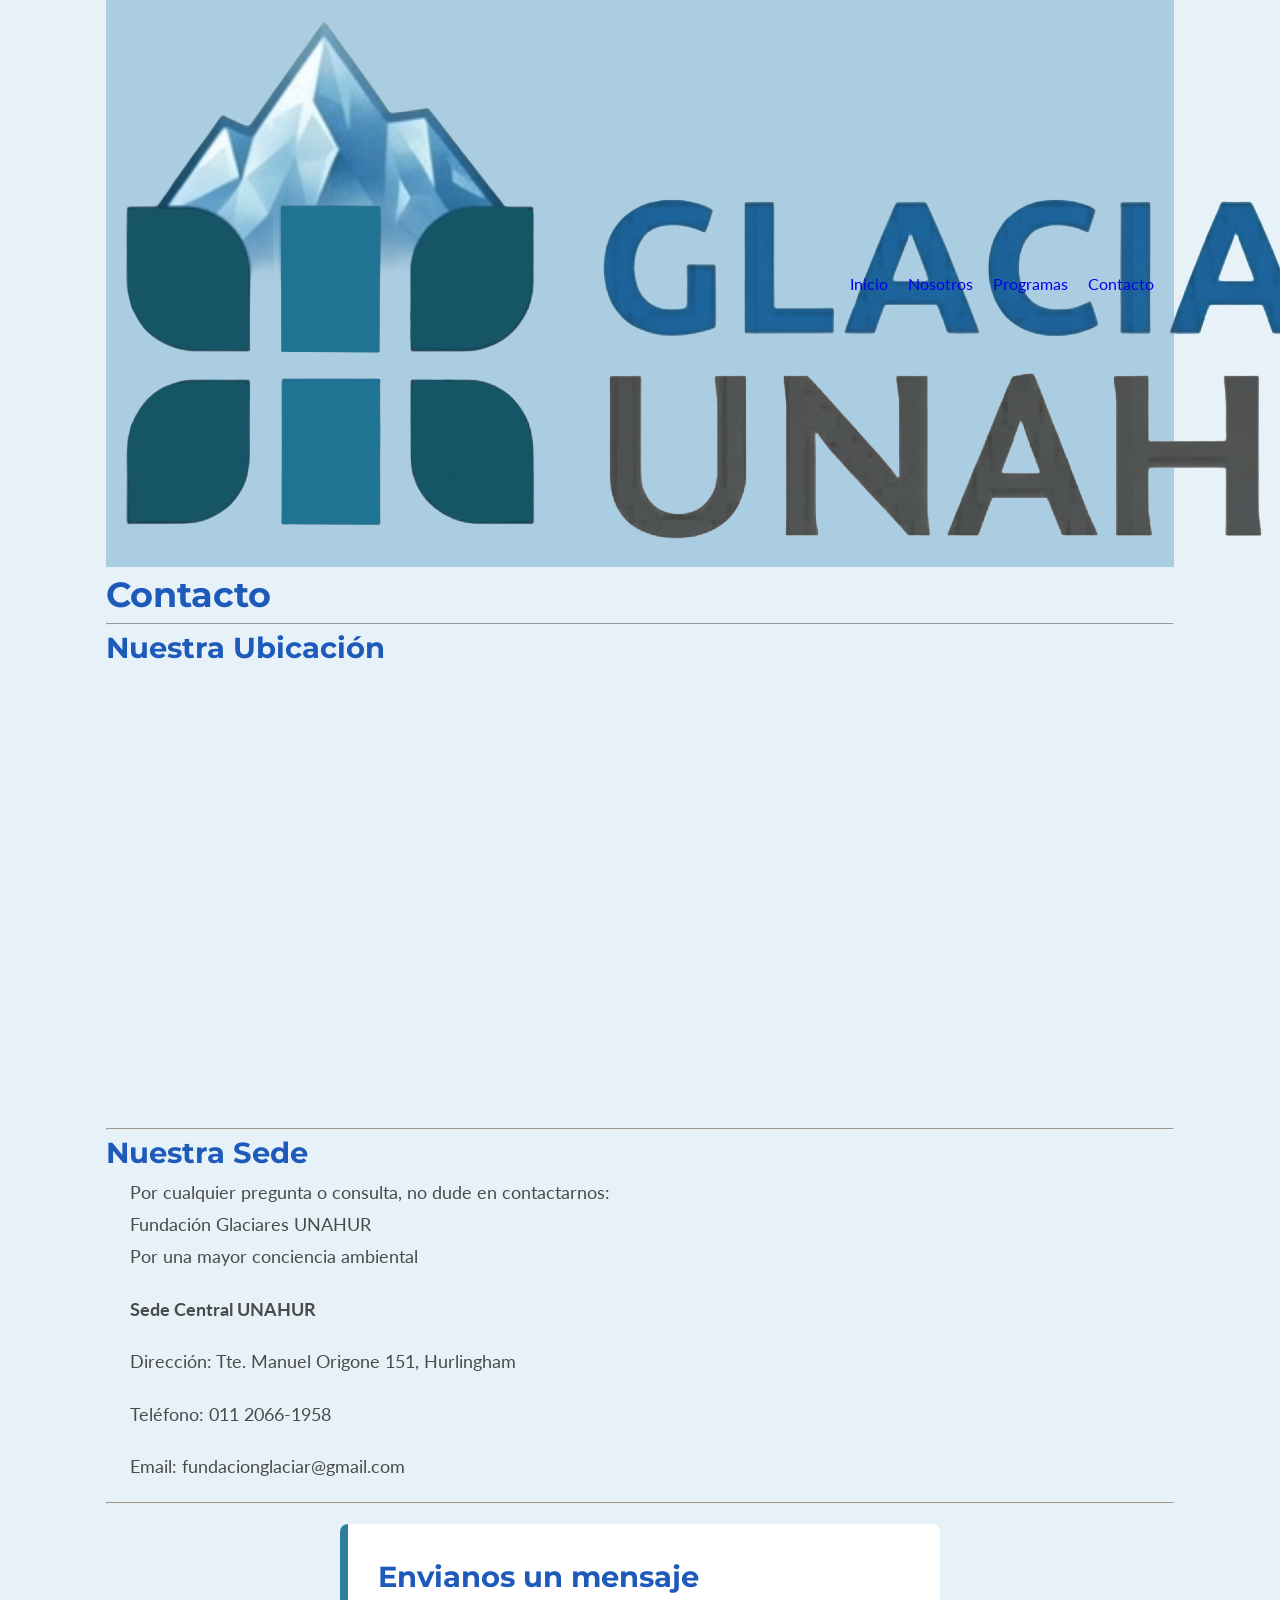
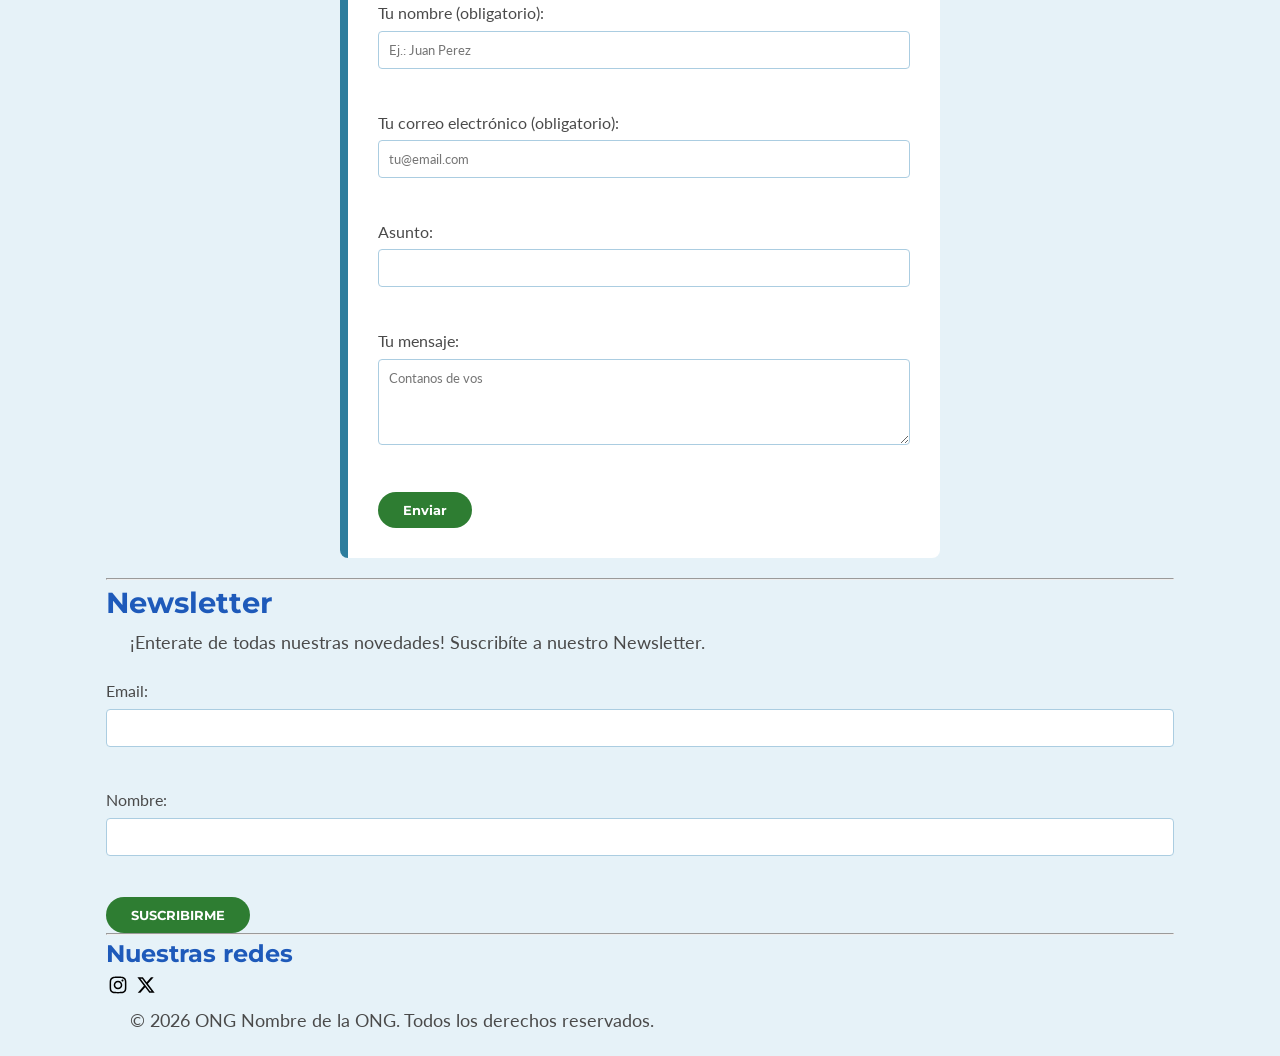
==== contacto.html @ 05901225 "feat: actualiza el header y nav en 'nosotros.html', 'programas.html' y 'contacto.html'" ====
<!DOCTYPE html>
<html lang="es">
<head>
    <meta charset="UTF-8">
    <meta name="viewport" content="width=device-width, initial-scale=1.0">
    <title>Contacto - Nombre de la ONG</title>
    <link href="https://fonts.googleapis.com/css2?family=Lato:wght@400;700&family=Montserrat:wght@700&display=swap" rel="stylesheet">
    <link rel="stylesheet" href="css/styles.css">
</head>
<body>

    <header>
        <div class="logo">
            <a href="index.html">
                <img src="assets/logo/logo-glaciares-unahur-v7.png" alt="logo_glaciares_unahur">
            </a>
        </div>

        <nav class="nav-links">
            <ul>
                <li><a href="index.html">Inicio</a></li>
                <li><a href="nosotros.html">Nosotros</a></li>
                <li><a href="programas.html">Programas</a></li>
                <li><a href="contacto.html">Contacto</a></li>
            </ul>
        </nav>
    </header>

    <main>
        <h1>Contacto</h1>

        <hr>

        <section id="mapa-ubicacion"> 
            <h2>Nuestra Ubicación</h2>
            <iframe src="https://www.google.com/maps/embed?pb=!1m18!1m12!1m3!1d3283.427414147726!2d-58.64022692494276!3d-34.61863775828511!2m3!1f0!2f0!3f0!3m2!1i1024!2i768!4f13.1!3m3!1m2!1s0x95bcb8d055e548bf%3A0x738f85ea67aeabe5!2sUniversidad%20Nacional%20de%20Hurlingham!5e0!3m2!1ses!2sar!4v1776775922089!5m2!1ses!2sar" width="600" height="450" style="border:0;" allowfullscreen="" loading="lazy" referrerpolicy="no-referrer-when-downgrade"></iframe>
        </section>
        
        <hr>

        <section id="datos-sede">
            <h2>Nuestra Sede</h2>
            <p>
                Por cualquier pregunta o consulta, no dude en contactarnos: <br> Fundación Glaciares UNAHUR <br> Por una mayor conciencia ambiental
            </p>
            <p><strong>Sede Central UNAHUR</strong></p>
            <p>Dirección: Tte. Manuel Origone 151, Hurlingham</p>
            <p>Teléfono: 011 2066-1958</p>
            <p>Email: fundacionglaciar@gmail.com</p>
        </section>

        <hr>

        <section id="form-contacto">
            <h2>Envianos un mensaje</h2>
            <form action="#" method="post">
                <label for="nombre">Tu nombre (obligatorio):</label><br>
                <input type="text" id="nombre" name="nombre" 
                    placeholder="Ej.: Juan Perez" required><br><br>

                <label for="email">Tu correo electrónico (obligatorio):</label><br>
                <input type="email" id="email" name="email" 
                    placeholder="tu@email.com" required><br><br>

                <label for="asunto">Asunto:</label><br>
                <input type="text" id="asunto" name="asunto"><br><br>

                <label for="mensaje">Tu mensaje:</label><br>
                <textarea id="mensaje" name="mensaje" rows="4" placeholder="Contanos de vos"></textarea> <br><br>
                
                <button type="submit">Enviar</button>
            </form>
        </section>

        <hr>

        <section id="form-newsletter">
            <h2>Newsletter</h2>
            <p>¡Enterate de todas nuestras novedades! Suscribíte a nuestro Newsletter.</p>
            <form action="#" method="post">
                <label for="news-email">Email:</label> <br>
                <input type="email" id="news-email" name="news-email" required> <br><br>
                
                <label for="news-nombre">Nombre:</label> <br>
                <input type="text" id="news-nombre" name="news-nombre"> <br><br>
                
                <button type="submit">SUSCRIBIRME</button>
            </form>
        </section>

        <hr>
    </main>

    <footer>
        <h3>Nuestras redes</h3>
        <a href="#"><img src="assets/icons/instagram-brands-solid-full.svg" alt="instagram" width="24" height="24"></a>
        <a href="#"><img src="assets/icons/x-twitter-brands-solid-full.svg" alt="twitter" width="24" height="24"></a>
        <p>&copy; 2026 ONG Nombre de la ONG. Todos los derechos reservados.</p>
    </footer>
</body>
</html>
---- css/styles.css ----
/*Estilos generales para Glaciares UNAHUR*/
:root {
    --verde-call-to-action: #2E7D32;
    --gris-texto: #4A4A4A;
    --fondo-general: #E6F2F8;
    --fondo-secundario: #ABCDE1;
    --seccion-clave: #2D7D9D;
    --encabezado-destacado: #1E5ABA; 
}

/* Reset para eliminar todos los márgenes y rellenos predeterminados*/
* {
  margin: 0;
  padding: 0;
  box-sizing: border-box;
}

/*
Pegar en el head antes de linkear al archivo styles.css para importar los tipos de letras:
Para vincular pegar abajo del anterior:
<link href="https://fonts.googleapis.com/css2?family=Lato:wght@400;700&family=Montserrat:wght@700&display=swap" rel="stylesheet">
<link rel="stylesheet" href="css/styles.css">
*/

/* ESTILOS GLOBALES Y BODY (Tipografía y Estructura Global) */

body{
    font-family: 'Lato', sans-serif;
    font-size: 16px;
    line-height: 1.6;
    background-color: var(--fondo-general);
    color: var(--gris-texto);
    margin: 0 auto;
    max-width: 1100px;    
    padding: 0 1rem; 
}

/*Estilos para la barra de navegación*/

header {
    background-color: var(--fondo-secundario);
    display: flex;
    justify-content: space-between;
    align-items: center;
    padding: 20px;
}

.logo {
    width: 50%;
}

.nav-links ul {
    display: flex;
    gap: 20px;
    list-style: none;
}

.nav-links ul li a {
    text-decoration: none;
}

/*ESTILOS GLOBALES SECCIONES DE CONTENIDO (section, article, párrafos)*/

p {
    font-family: 'Lato', sans-serif;
    text-align: start;
    font-size: 18px;
    line-height: 1.8;
    color: var(--gris-texto);
    padding-left: 1.5rem;
    margin-bottom: 20px; 
}

article {
    background-color: white;
    padding: 40px;
    margin-bottom: 20px;
    border-radius: 20px;
}

/* Estilos diferenciados para headings */

h1, h2, h3{
    font-family: 'Montserrat', sans-serif;
    color: var(--encabezado-destacado);
}

h1{font-size: 2.2rem;}
h2{font-size: 1.8rem;}
h3{font-size: 1.5rem;}

/* FORMULARIOS (Contacto)  */

#form-contacto{
    background-color: #FFFFFF;  /* BLACO PARA QUE RESALTE*/
    padding: 30px;
    border-radius: 8px;
    border-left: 8px solid var(--seccion-clave);  /*HACE UN DETALLE DE COLOR A LA IZQUIERDA*/
    max-width: 600px;
    margin: 20px auto;
}

input[type="text"],
input[type="email"],
textarea{
    width: 100%;
    padding: 10px;
    margin-top: 5px;
    margin-bottom: 15px;
    border: 1px solid var(--fondo-secundario);
    border-radius: 4px;
    font-family: 'Lato', sans-serif;
}

/* Botón de acción con el verde de la paleta */

button{
    background-color: var(--verde-call-to-action); 
    color: #FFFFFF;
    font-family: 'Montserrat', sans-serif;
    font-weight: bold;    
    padding: 10px 25px;
    border: #FFFFFF;
    border-radius: 25px;
}

button:hover {
    background-color: #1b5e20;       /* Efecto hover interactivo */
}

.img-tarjeta {
    max-width: 100%;
    height: auto;
    border-radius: 8px;
    box-shadow: 0 4px 8px rgba(11, 84, 168, 0.596); /* Hace sombra a las imágenes */
    display: block;
    margin: 15px 0;
}
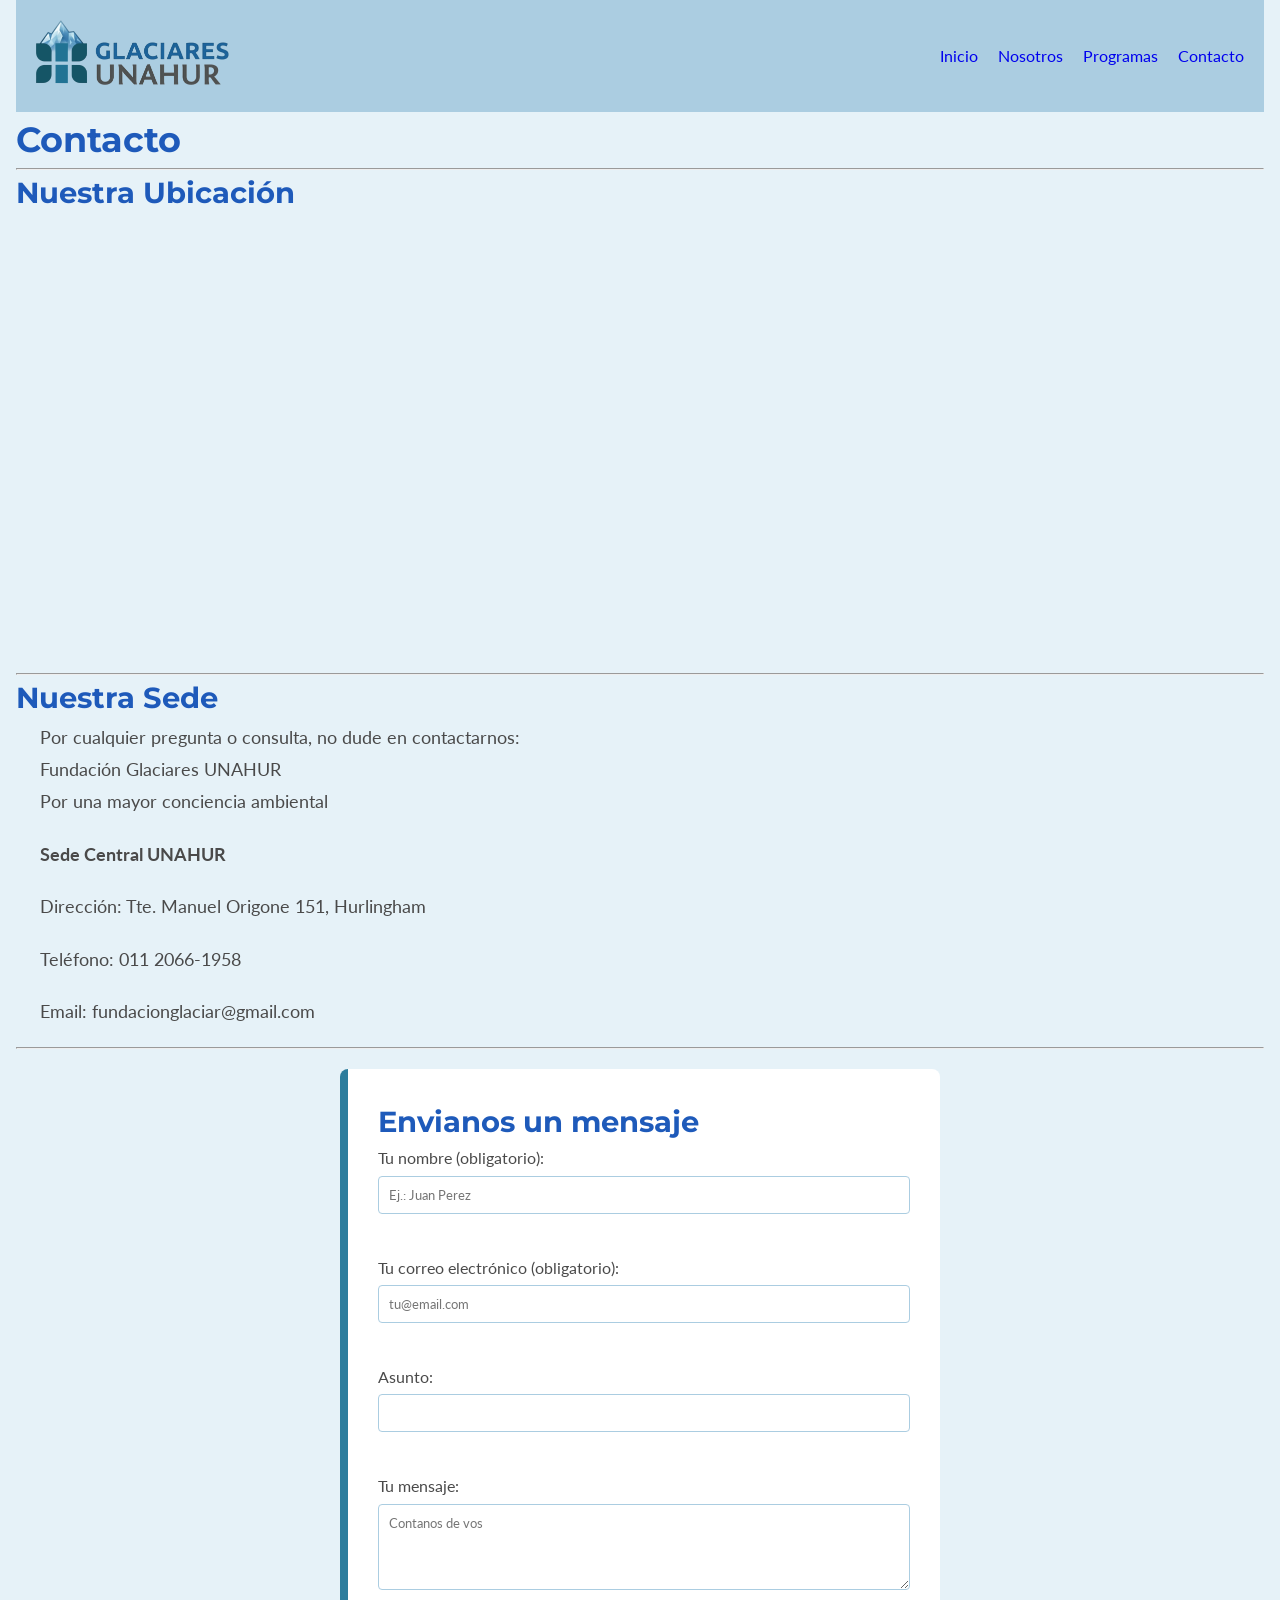
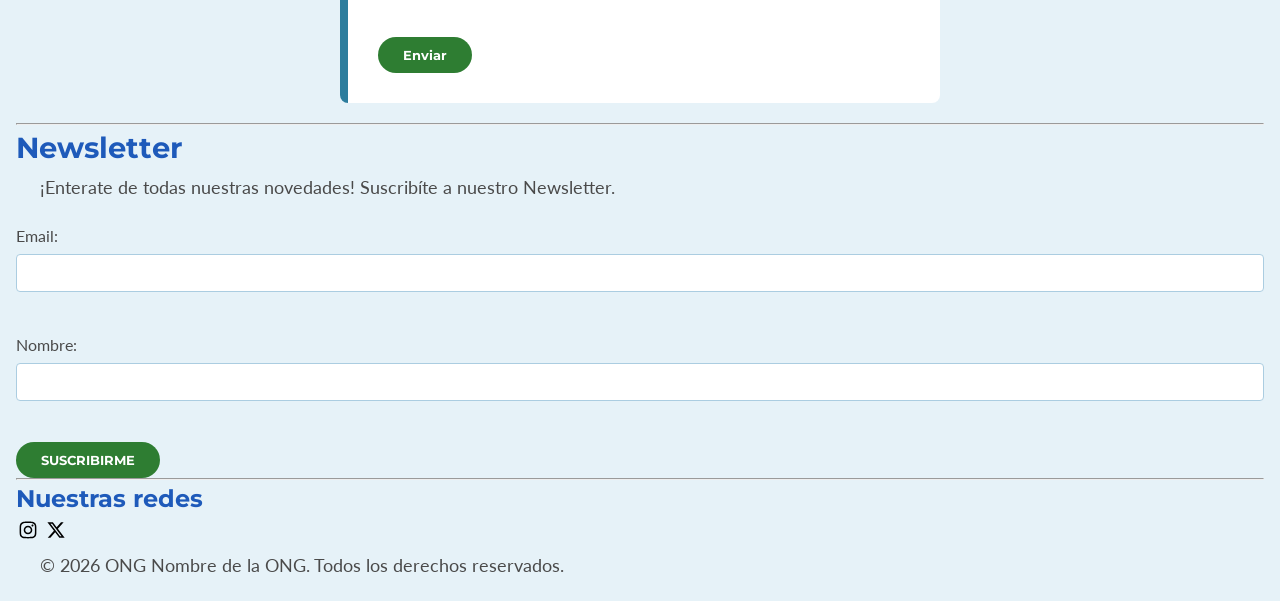
==== commit e3aeb2f8: "feat: asigna la clase 'active' a todos los enlaces de la barra de navegación de cada página" ====
--- a/contacto.html
+++ b/contacto.html
@@ -18,10 +18,10 @@
 
         <nav class="nav-links">
             <ul>
-                <li><a href="index.html">Inicio</a></li>
-                <li><a href="nosotros.html">Nosotros</a></li>
-                <li><a href="programas.html">Programas</a></li>
-                <li><a href="contacto.html">Contacto</a></li>
+                <li><a href="index.html" class="active">Inicio</a></li>
+                <li><a href="nosotros.html" class="active">Nosotros</a></li>
+                <li><a href="programas.html" class="active">Programas</a></li>
+                <li><a href="contacto.html" class="active">Contacto</a></li>
             </ul>
         </nav>
     </header>
--- a/css/styles.css
+++ b/css/styles.css
@@ -31,7 +31,7 @@
     background-color: var(--fondo-general);
     color: var(--gris-texto);
     margin: 0 auto;
-    max-width: 1100px;    
+    max-width: 100%;    
     padding: 0 1rem; 
 }
 
@@ -39,14 +39,17 @@
 
 header {
     background-color: var(--fondo-secundario);
+    width: 100%;
+    height: auto;
     display: flex;
     justify-content: space-between;
     align-items: center;
     padding: 20px;
 }
 
-.logo {
-    width: 50%;
+.logo a img {
+    width: 192.5px;
+    height: 65px;
 }
 
 .nav-links ul {
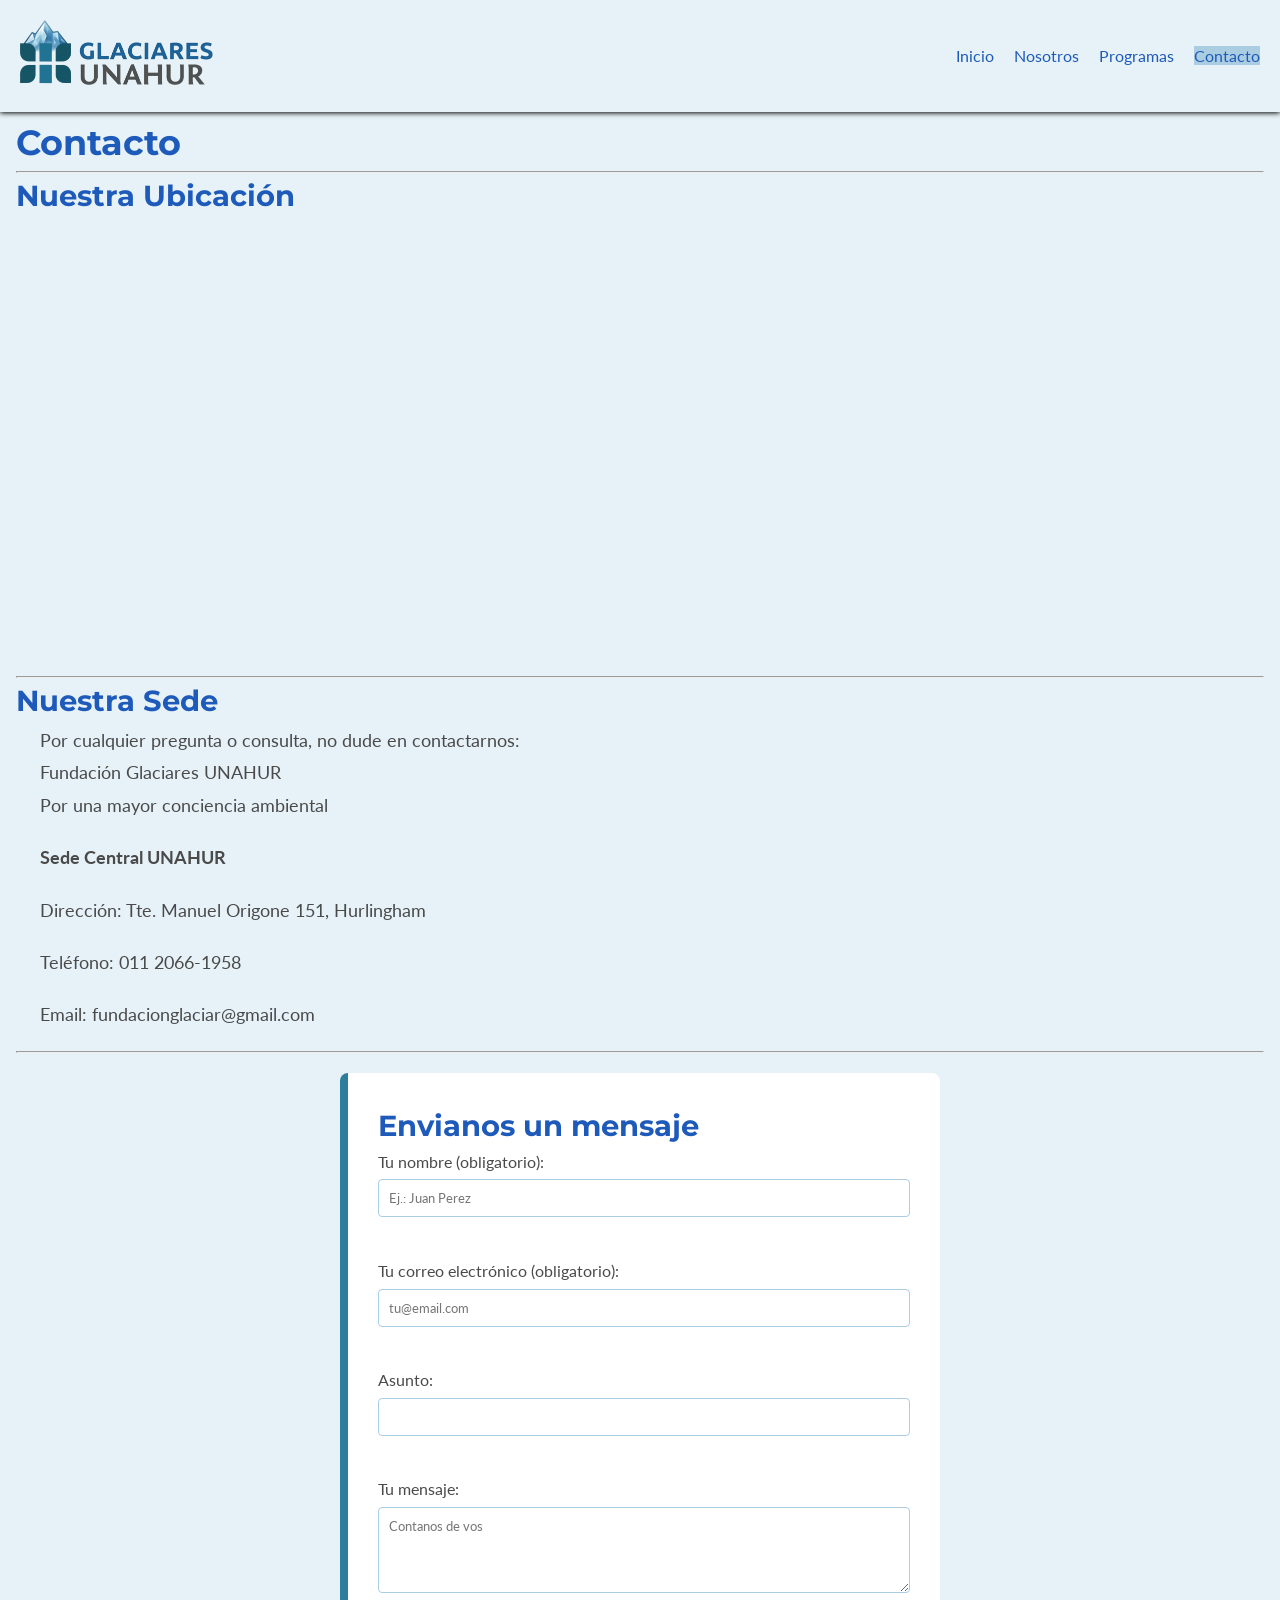
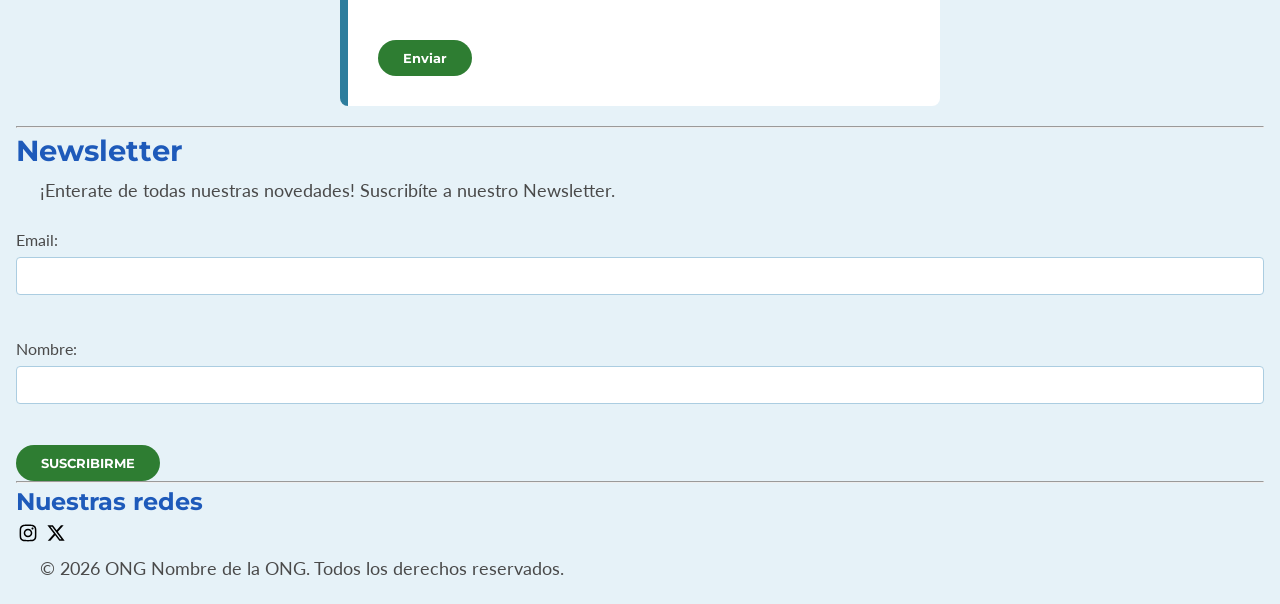
==== commit 88b83ec3: "fix: elimina la clase 'active' de la mayoría de enlaces, deja solamente los que indican la página ac" ====
--- a/contacto.html
+++ b/contacto.html
@@ -18,9 +18,9 @@
 
         <nav class="nav-links">
             <ul>
-                <li><a href="index.html" class="active">Inicio</a></li>
-                <li><a href="nosotros.html" class="active">Nosotros</a></li>
-                <li><a href="programas.html" class="active">Programas</a></li>
+                <li><a href="index.html">Inicio</a></li>
+                <li><a href="nosotros.html">Nosotros</a></li>
+                <li><a href="programas.html">Programas</a></li>
                 <li><a href="contacto.html" class="active">Contacto</a></li>
             </ul>
         </nav>
--- a/css/styles.css
+++ b/css/styles.css
@@ -38,13 +38,21 @@
 /*Estilos para la barra de navegación*/
 
 header {
-    background-color: var(--fondo-secundario);
+    background-color: var(--fondo-general);
     width: 100%;
     height: auto;
     display: flex;
     justify-content: space-between;
     align-items: center;
     padding: 20px;
+    position: fixed;
+    top: 0;
+    left: 0;
+    box-shadow: 0 1px 5px black;
+}
+
+main {
+    padding-top: 115px;
 }
 
 .logo a img {
@@ -59,7 +67,17 @@
 }
 
 .nav-links ul li a {
+    color: var(--encabezado-destacado);
     text-decoration: none;
+}
+
+.nav-links ul li a:hover {
+    background-color: var(--fondo-secundario);
+    color: var(--seccion-clave);
+}
+
+.active {
+    background-color: var(--fondo-secundario);
 }
 
 /*ESTILOS GLOBALES SECCIONES DE CONTENIDO (section, article, párrafos)*/
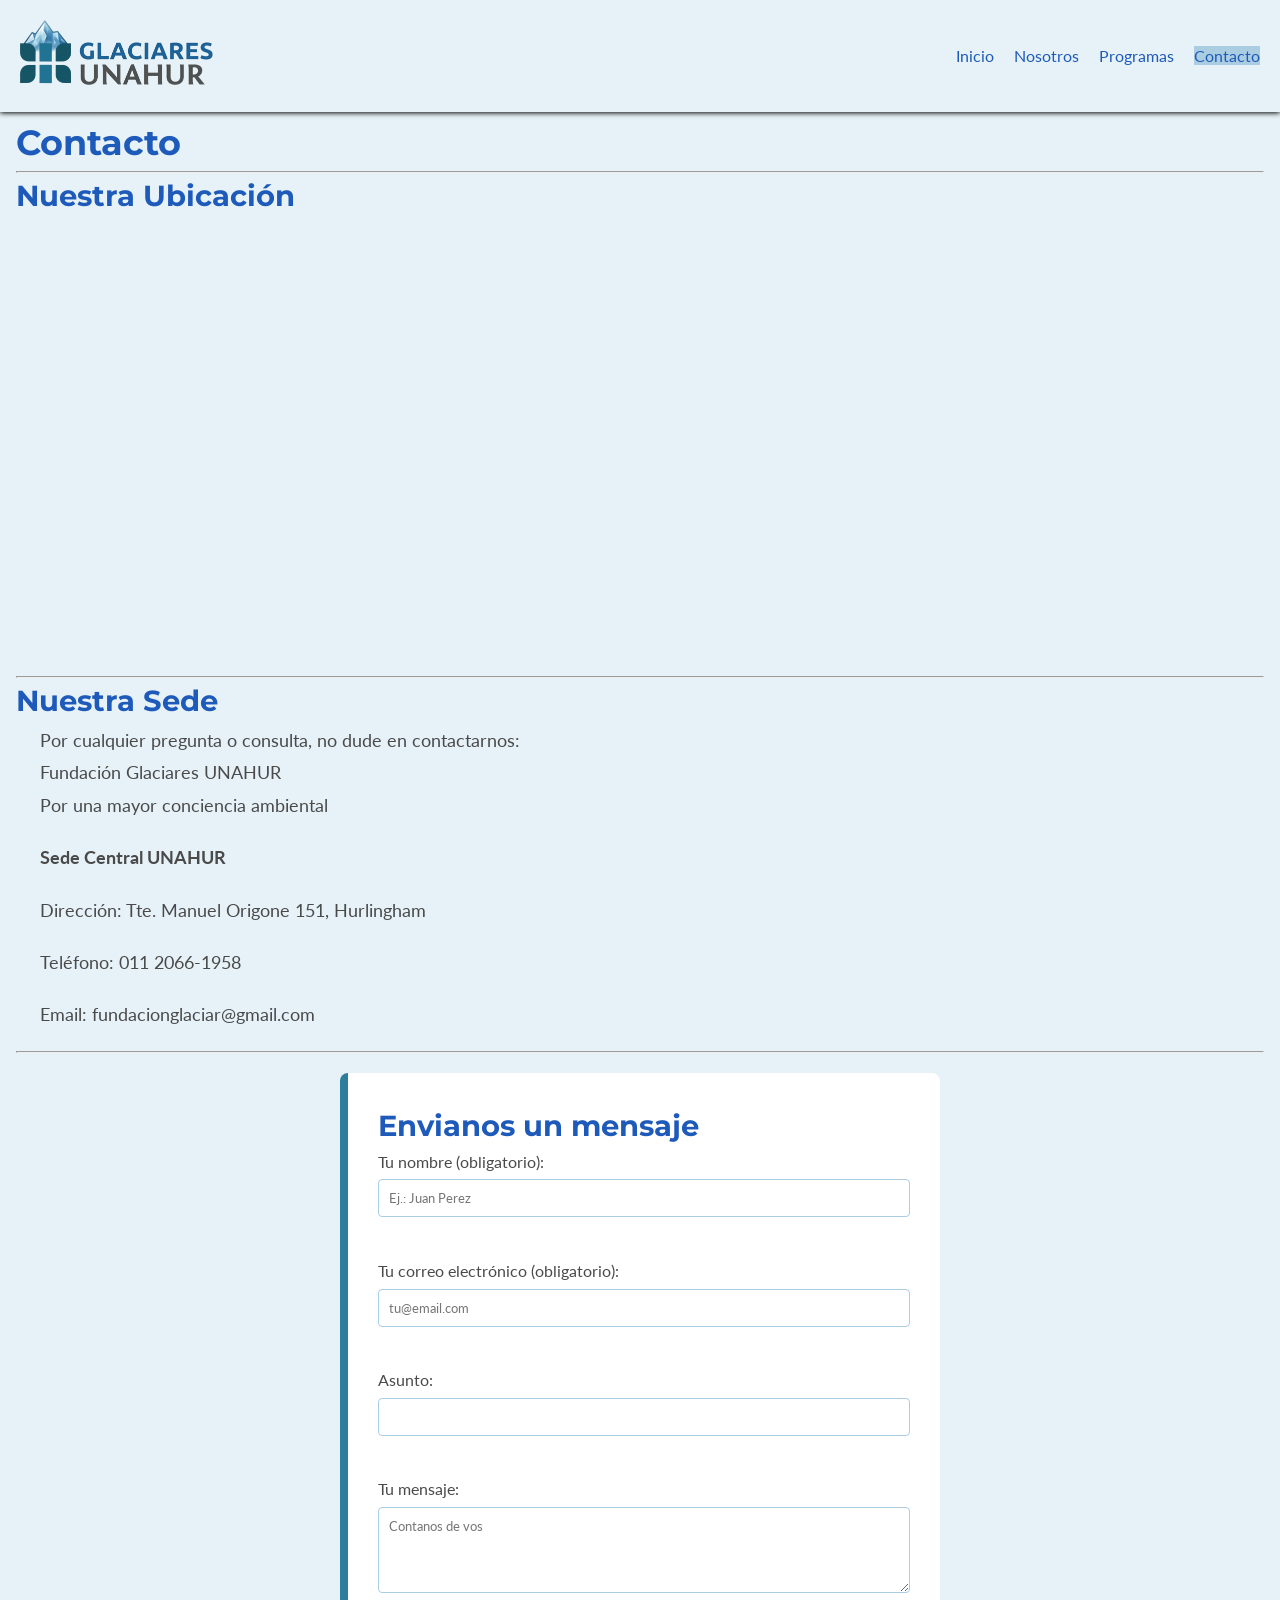
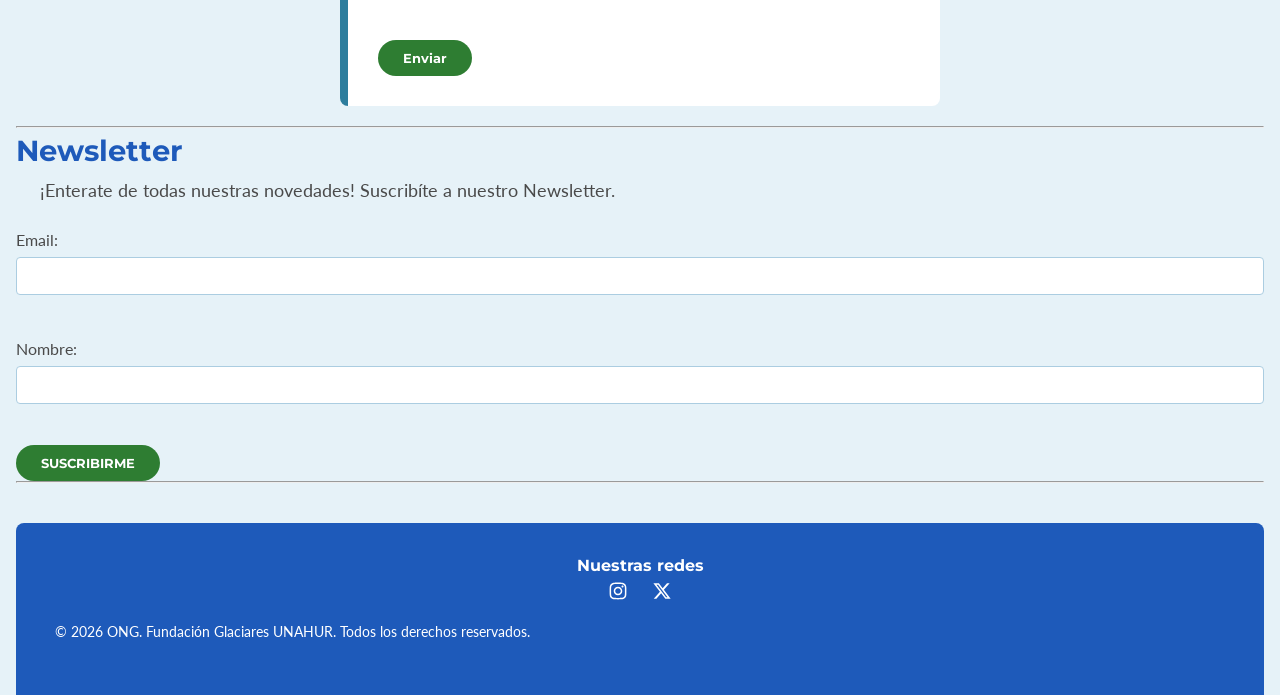
==== commit eb92614b: "feat: implementa estructura y estilos del footer en todas las páginas del sitio" ====
--- a/contacto.html
+++ b/contacto.html
@@ -93,9 +93,11 @@
 
     <footer>
         <h3>Nuestras redes</h3>
+        <div class="redes-sociales">
         <a href="#"><img src="assets/icons/instagram-brands-solid-full.svg" alt="instagram" width="24" height="24"></a>
         <a href="#"><img src="assets/icons/x-twitter-brands-solid-full.svg" alt="twitter" width="24" height="24"></a>
-        <p>&copy; 2026 ONG Nombre de la ONG. Todos los derechos reservados.</p>
+        </div>
+        <p>&copy; 2026 ONG. Fundación Glaciares UNAHUR. Todos los derechos reservados.</p>
     </footer>
 </body>
 </html>
--- a/css/styles.css
+++ b/css/styles.css
@@ -158,4 +158,69 @@
     margin: 15px 0;
 }
 
-
+/* TABLA DE PROYECTOS (en programas.html)*/
+
+.tabla-proyectos{
+    width: 100%;
+    border-collapse: collapse;
+    margin: 25px 0;
+    background-color: #FFFFFF;
+}
+
+.tabla-proyectos th{
+    background-color: var(--encabezado-destacado);
+    color: #FFFFFF;
+    font-family: 'Montserrat', sans-serif;
+    padding: 10px;
+    text-align: center;
+
+}
+
+.tabla-proyectos td{
+    padding: 10px;
+    border-bottom: 1px solid var(--fondo-secundario);
+}
+
+/* Alternancia de color en las filas */
+.tabla-proyectos tbody tr:nth-child(even){
+    background-color: var(--fondo-general);
+}
+
+/* FOOTER */
+footer{
+    background-color: var(--encabezado-destacado);
+    color: var(--fondo-general);
+    text-align: center;
+    padding: 30px 15px;
+    margin-top: 40px;
+    border-radius: 8px 8px 0 0;
+
+}
+
+footer p{
+    font-size: 0.9rem;
+    margin-top: 10px;
+    color: #FFFFFF;
+}
+
+footer h3{
+    font-size: 1rem;
+    color: #FFFFFF;
+}
+
+.redes-sociales{
+    display: flex;
+    justify-content:center;
+    gap: 20px;
+    margin-bottom: 10px;
+}
+
+.redes-sociales img{
+    /*este filtro cambia los íconos de negro a blanco para que resalten con el color azul del fondo*/
+    filter: brightness(0) invert(1);
+    transition: transform 0.2s;
+}
+
+.redes-sociales img :hover{
+    transform: scale(1.1);
+}
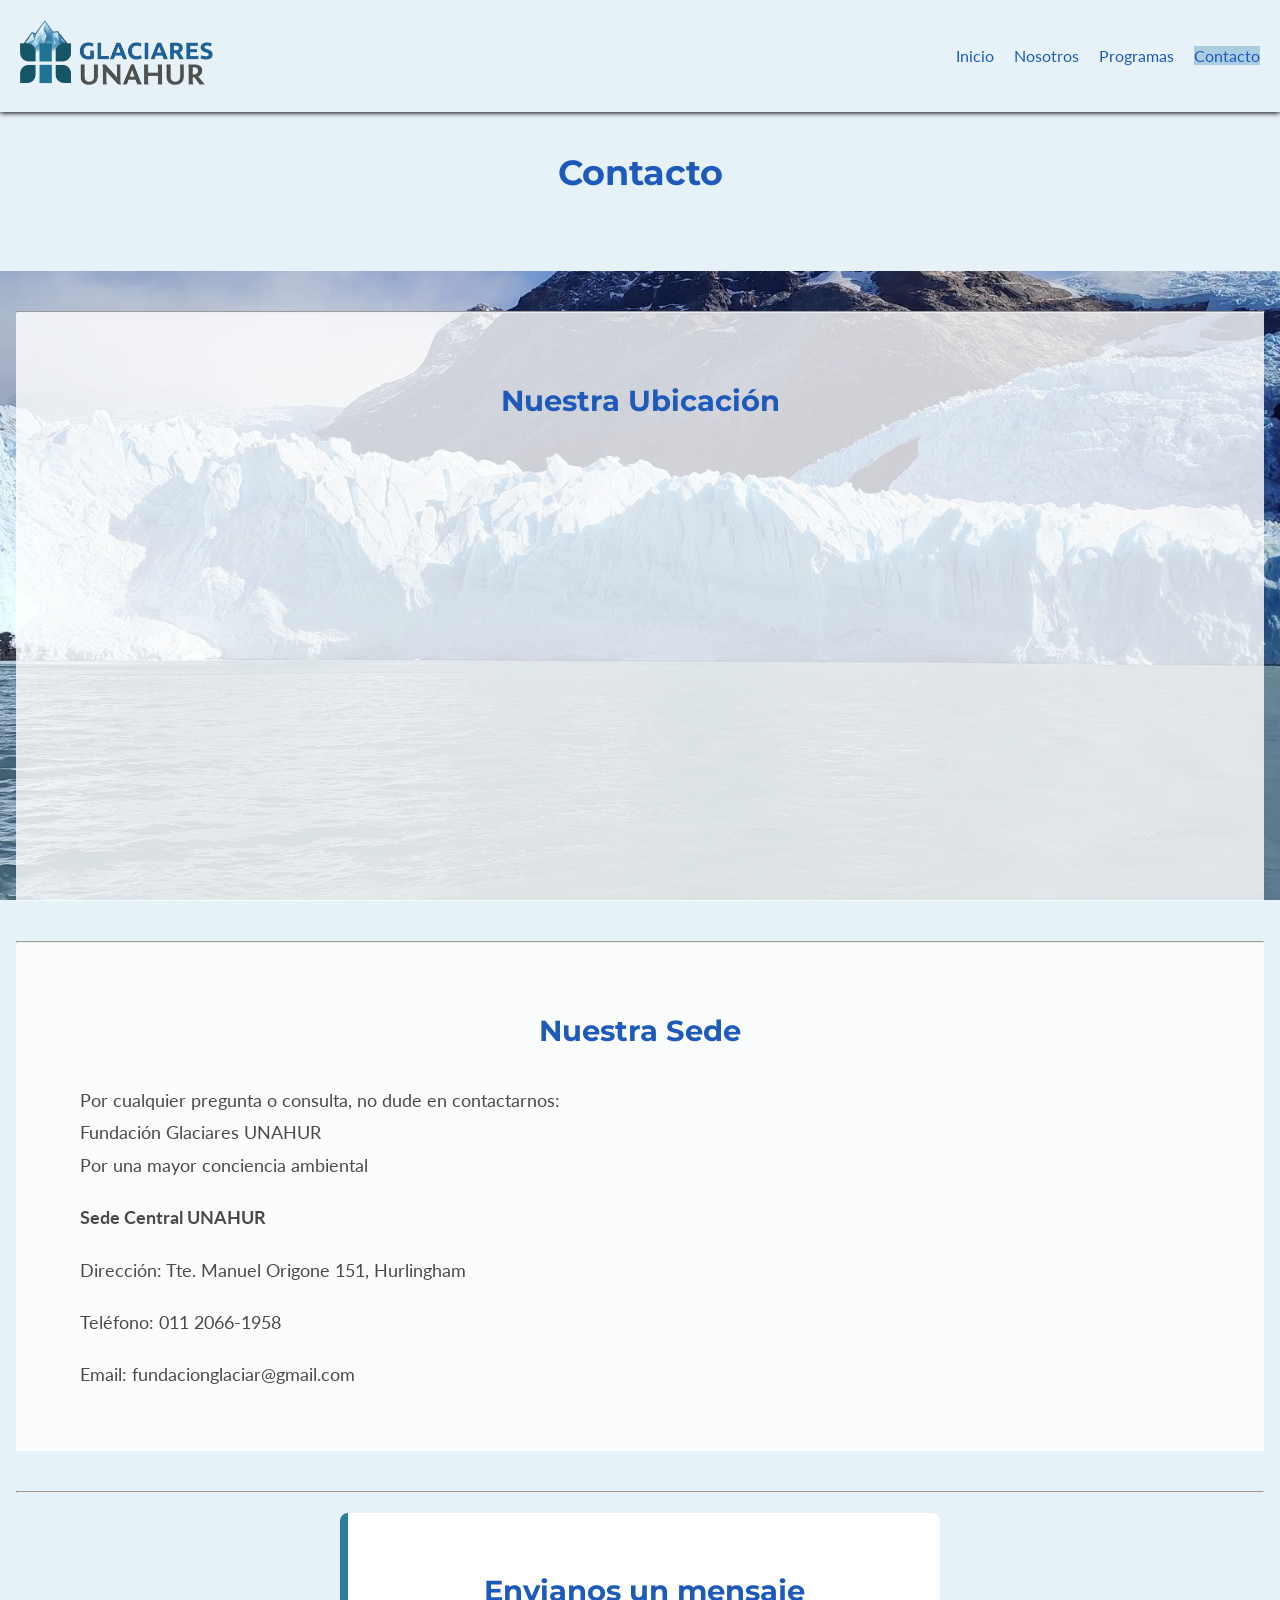
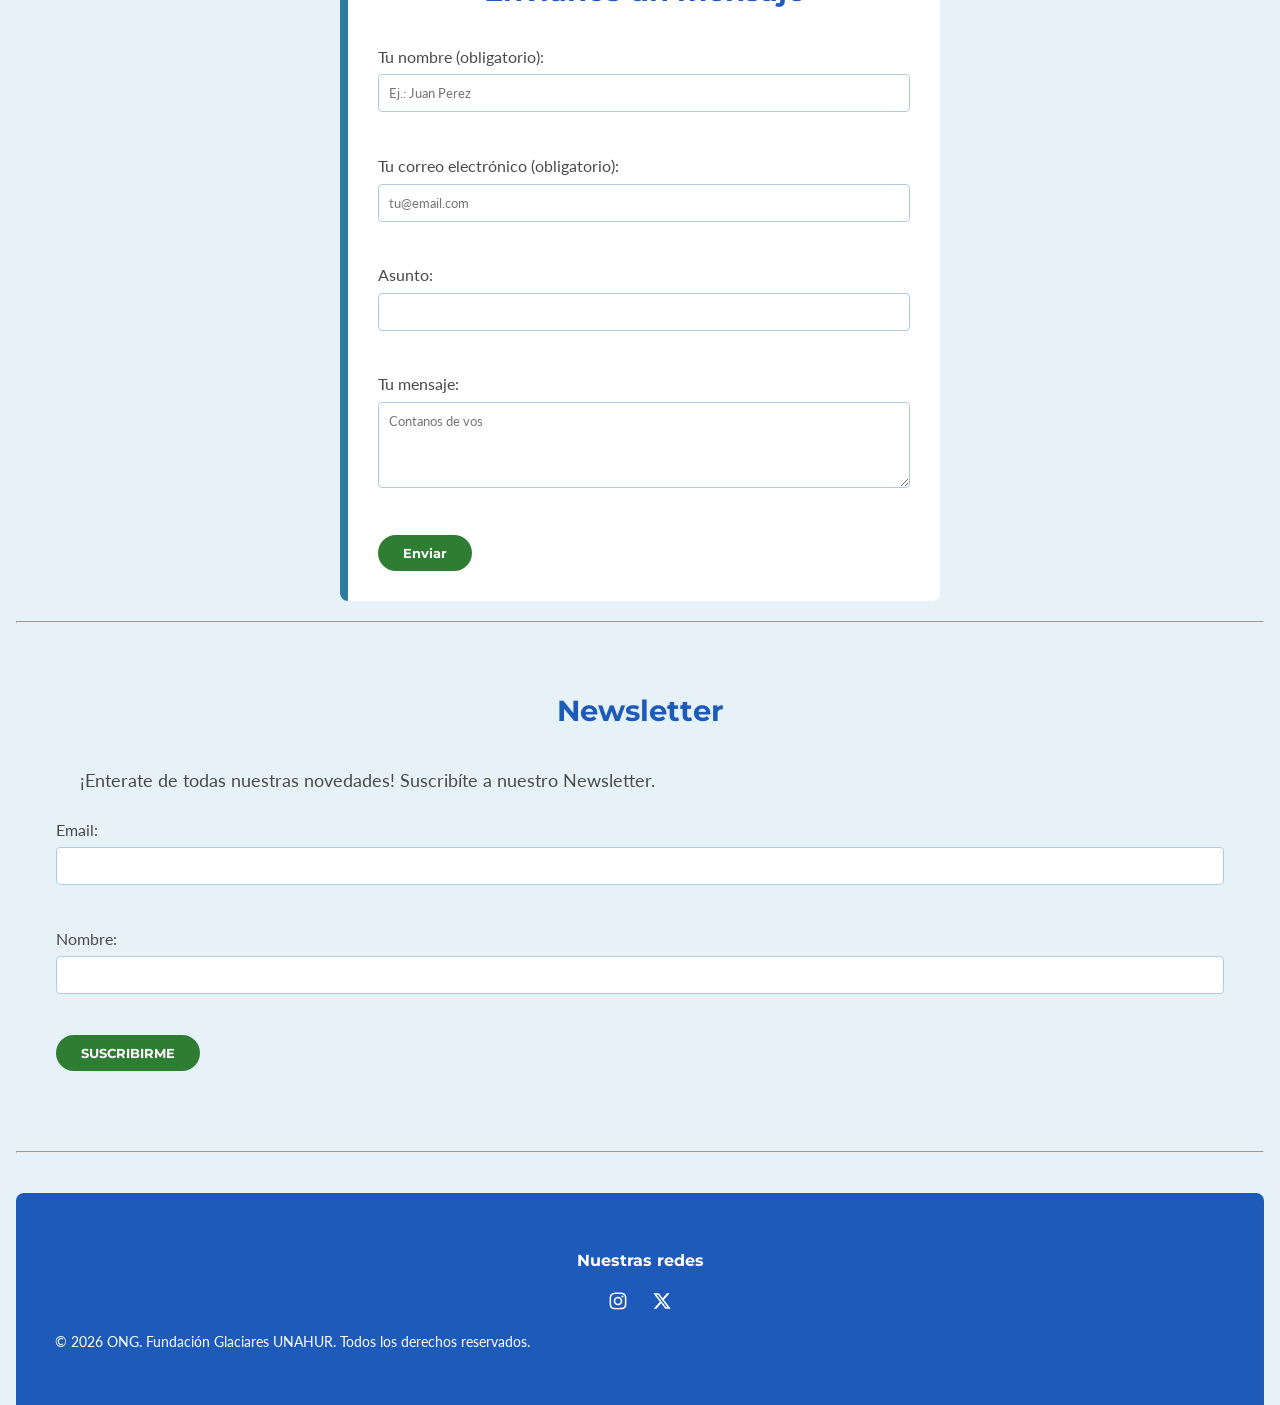
==== commit 8918dd5d: "feat: agrega las clases 'section-contenido' y 'section-presentación' a varias secciones en la página" ====
--- a/contacto.html
+++ b/contacto.html
@@ -4,7 +4,11 @@
     <meta charset="UTF-8">
     <meta name="viewport" content="width=device-width, initial-scale=1.0">
     <title>Contacto - Nombre de la ONG</title>
-    <link href="https://fonts.googleapis.com/css2?family=Lato:wght@400;700&family=Montserrat:wght@700&display=swap" rel="stylesheet">
+    <link rel="icon" href="assets/logo/glaciaresUnaHur.ico" type="image/svg+xml">
+    <link rel="preconnect" href="https://fonts.googleapis.com">
+    <link rel="preconnect" href="https://fonts.gstatic.com" crossorigin>
+    <link href="https://fonts.googleapis.com/css2?family=Montserrat:ital,wght@0,100..900;1,100..900&display=swap" rel="stylesheet">
+    <link href="https://fonts.googleapis.com/css2?family=Lato:ital,wght@0,100;0,300;0,400;0,700;0,900;1,100;1,300;1,400;1,700;1,900&display=swap" rel="stylesheet">
     <link rel="stylesheet" href="css/styles.css">
 </head>
 <body>
@@ -27,18 +31,20 @@
     </header>
 
     <main>
-        <h1>Contacto</h1>
+        <section class="section-contenido section-presentacion">
+            <h1>Contacto</h1>
+        </section>
 
         <hr>
 
-        <section id="mapa-ubicacion"> 
+        <section class="section-contenido" id="mapa"> 
             <h2>Nuestra Ubicación</h2>
             <iframe src="https://www.google.com/maps/embed?pb=!1m18!1m12!1m3!1d3283.427414147726!2d-58.64022692494276!3d-34.61863775828511!2m3!1f0!2f0!3f0!3m2!1i1024!2i768!4f13.1!3m3!1m2!1s0x95bcb8d055e548bf%3A0x738f85ea67aeabe5!2sUniversidad%20Nacional%20de%20Hurlingham!5e0!3m2!1ses!2sar!4v1776775922089!5m2!1ses!2sar" width="600" height="450" style="border:0;" allowfullscreen="" loading="lazy" referrerpolicy="no-referrer-when-downgrade"></iframe>
         </section>
         
         <hr>
 
-        <section id="datos-sede">
+        <section class="section-contenido" id="datos-sede">
             <h2>Nuestra Sede</h2>
             <p>
                 Por cualquier pregunta o consulta, no dude en contactarnos: <br> Fundación Glaciares UNAHUR <br> Por una mayor conciencia ambiental
--- a/css/styles.css
+++ b/css/styles.css
@@ -6,6 +6,8 @@
     --fondo-secundario: #ABCDE1;
     --seccion-clave: #2D7D9D;
     --encabezado-destacado: #1E5ABA; 
+    --destacado-impacto: #1E5A8A;
+
 }
 
 /* Reset para eliminar todos los márgenes y rellenos predeterminados*/
@@ -16,10 +18,13 @@
 }
 
 /*
-Pegar en el head antes de linkear al archivo styles.css para importar los tipos de letras:
-Para vincular pegar abajo del anterior:
-<link href="https://fonts.googleapis.com/css2?family=Lato:wght@400;700&family=Montserrat:wght@700&display=swap" rel="stylesheet">
-<link rel="stylesheet" href="css/styles.css">
+Pegar en el head antes de linkear al archivo styles.css para importar los tipos de letras y
+Para vincular :
+    <link rel="preconnect" href="https://fonts.googleapis.com">
+    <link rel="preconnect" href="https://fonts.gstatic.com" crossorigin>
+    <link href="https://fonts.googleapis.com/css2?family=Montserrat:ital,wght@0,100..900;1,100..900&display=swap" rel="stylesheet">
+    <link href="https://fonts.googleapis.com/css2?family=Lato:ital,wght@0,100;0,300;0,400;0,700;0,900;1,100;1,300;1,400;1,700;1,900&display=swap" rel="stylesheet">
+    <link rel="stylesheet" href="css/styles.css">
 */
 
 /* ESTILOS GLOBALES Y BODY (Tipografía y Estructura Global) */
@@ -29,10 +34,29 @@
     font-size: 16px;
     line-height: 1.6;
     background-color: var(--fondo-general);
+    background-image: url(../assets/img/glaciares/glaciar-background.webp);
+    background-attachment: fixed;
+    background-repeat: no-repeat;
+    background-position: center;
+    background-size: cover;
     color: var(--gris-texto);
     margin: 0 auto;
     max-width: 100%;    
     padding: 0 1rem; 
+}
+
+.section-contenido {
+    background-color: rgba(255, 255, 255, 0.8);
+}
+
+.section-presentacion {
+    margin-right: -20px;
+    margin-left: -20px;
+    background-color: var(--fondo-general);
+}
+
+.section-presentacion p {
+    text-align: center;
 }
 
 /*Estilos para la barra de navegación*/
@@ -49,10 +73,11 @@
     top: 0;
     left: 0;
     box-shadow: 0 1px 5px black;
+    z-index: 10000;
 }
 
 main {
-    padding-top: 115px;
+    padding-top: 105px;
 }
 
 .logo a img {
@@ -81,6 +106,11 @@
 }
 
 /*ESTILOS GLOBALES SECCIONES DE CONTENIDO (section, article, párrafos)*/
+
+section {
+    margin-bottom: 40px;    
+    padding: 40px;
+}
 
 p {
     font-family: 'Lato', sans-serif;
@@ -106,11 +136,37 @@
     color: var(--encabezado-destacado);
 }
 
-h1{font-size: 2.2rem;}
-h2{font-size: 1.8rem;}
-h3{font-size: 1.5rem;}
-
-/* FORMULARIOS (Contacto)  */
+h1{
+    font-size: 2.2rem;
+    margin-bottom: 20px;
+    padding-bottom: 10px;
+    text-align: center;
+}
+
+h2{
+    font-size: 1.8rem;
+    margin-top: 25px;  
+    margin-bottom: 30px;
+    text-align: center;
+}
+
+h3{
+    font-size: 1.5rem;
+    margin-top: 25px;  
+    margin-bottom: 15px;
+}
+
+/* Página de contacto: formularios y mapas  */
+
+#mapa {
+    width: 100%;
+}
+
+#mapa iframe {
+    width: 100%;
+    height: 400px;
+}
+
 
 #form-contacto{
     background-color: #FFFFFF;  /* BLACO PARA QUE RESALTE*/
@@ -133,8 +189,6 @@
     font-family: 'Lato', sans-serif;
 }
 
-/* Botón de acción con el verde de la paleta */
-
 button{
     background-color: var(--verde-call-to-action); 
     color: #FFFFFF;
@@ -224,3 +278,248 @@
 .redes-sociales img :hover{
     transform: scale(1.1);
 }
+
+/* ESTILOS APLICADOS EN nosotros.html */
+
+.contenedor-objetivos {
+    display: flex;
+    gap: 25px;
+    margin-top: 20px;
+}
+
+.card-institucional {
+    flex: 1; 
+    background-color: #ffffff; /* Fondo blanco para resaltar */
+    padding: 30px;
+    border-radius: 8px;
+    border-top: 5px solid var(--encabezado-destacado); 
+    box-shadow: 0 4px 12px #0000000D; 
+    
+}
+
+.card-institucional h2 {
+    color: var(--encabezado-destacado);
+    margin-bottom: 15px;
+    font-family: 'Montserrat', sans-serif;
+}
+
+.card-institucional p {
+    line-height: 1.7;
+    color: var(--gris-texto);
+    text-align: left; 
+}
+
+/*Imagenes Nosotros*/
+
+.fila-equipo {
+    display: flex;
+    gap: 30px;          
+    align-items: stretch; 
+    margin-top: 40px;
+}
+
+
+.galeria-equipo {
+    display: flex;
+    flex-wrap: wrap;
+    gap: 15px;
+    flex: 0 0 70%;      
+}
+
+.galeria-equipo img {
+
+    flex: 1 1 calc(50% - 10px); 
+    height: 25rem;      
+    object-fit: cover;
+    border-radius: 8px;
+}
+
+/*aside*/
+
+.cta-sumate {
+    flex: 0 0 calc(30% - 30px);
+    background-color: #FFFFFF;
+    padding: 25px;
+    border-radius: 8px;
+    border-top: 5px solid var(--encabezado-destacado);
+    box-shadow: 0 4px 10px #0000000D;
+    display: flex;
+    flex-direction: column;
+    justify-content: center;
+}
+
+.cta-contenido h3 {
+    font-size: 1.2rem;
+    color: var(--encabezado-destacado);
+    margin-bottom: 15px;
+}
+
+.cta-contenido p {
+    font-size: 0.95rem;
+    margin-bottom: 20px;
+}
+
+.cta-accion {
+    flex: 1; 
+    display: flex;
+    justify-content: center;
+}
+
+.boton-programas {
+    display: inline-block;
+    padding: 15px 30px;
+    background-color: var(--verde-call-to-action);
+    color: #ffffff;
+    text-decoration: none;
+    font-weight: bold;
+    border-radius: 5px;
+    text-align: center;
+    align-self: center;
+    margin-top: 20px;
+}
+
+.boton-programas:hover {
+    background-color: var(--seccion-clave); 
+}
+
+/*Formulario Aside */
+
+.formulario-unirse {
+    display: flex;
+    flex-direction: column;
+    gap: 15px;
+    margin-top: 15px;
+    flex-grow: 1;
+}
+
+.campo {
+    display: flex;
+    flex-direction: column;
+    gap: 5px;
+}
+
+.campo label {
+    font-size: 0.85rem;
+    font-weight: bold;
+    color: #333;
+}
+
+.campo input, .campo select {
+    padding: 10px;
+    border: 1px solid #ccc;
+    border-radius: 4px;
+    font-family: inherit;
+}
+
+.boton-enviar {
+    background-color: var(--verde-call-to-action);
+    color: #FFFFFF;
+    padding: 12px;
+    border: none;
+    border-radius: 4px;
+    font-weight: bold;
+    margin-top: 20px; 
+}
+
+.boton-enviar:hover {
+    background-color: var(--seccion-clave);
+}
+
+/* Tabla Objetivos */
+#objetivos .tabla-impacto {
+    width: 100%;
+    border-collapse: collapse;
+    margin: 25px 0;
+    font-size: 0.95rem;
+    box-shadow: 0 2px 4px rgba(0, 0, 0, 0.02);
+}
+
+#objetivos .tabla-impacto th, 
+#objetivos .tabla-impacto td {
+    padding: 14px 16px;
+    text-align: left;
+}
+
+#objetivos .tabla-impacto thead tr {
+    background-color: var(--encabezado-destacado);
+    color: #FFFFFF;
+    font-family: 'Montserrat', sans-serif;
+    font-weight: 700;
+}
+#objetivos .tabla-impacto tbody tr {
+    border-bottom: 1px solid var(--fondo-secundario);
+    background-color: #FFFFFF;
+}
+
+#objetivos .tabla-impacto td strong {
+    color: var(--encabezado-destacado);
+}
+
+/* Linea de tiempo */
+
+.timeline-container {
+    display: flex;
+    flex-direction: column; 
+    gap: 30px;
+    padding: 20px;
+    border-left: 3px solid var(--encabezado-destacado); 
+    margin-left: 20px;
+}
+
+.timeline-item {
+    display: flex;
+    align-items: flex-start;
+    position: relative; 
+}
+
+.timeline-dot {
+    width: 15px;
+    height: 15px;
+    background-color: var(--verde-call-to-action);
+    border-radius: 50%;
+    position: absolute;
+    left: -29px;
+    top: 5px;
+    border: 2px solid #FFFFFF; 
+}
+
+/*Fondo y textos de la linea de tiempo */
+.timeline-content {
+    background-color: #ffffff;
+    padding: 20px;
+    border-radius: 8px;
+    box-shadow: 0 4px 10px var(--fondo-secundario);
+    border-left: 4px solid var(--verde-call-to-action); 
+    flex: 1;
+}
+
+.timeline-content h3 {
+    margin-top: 0;
+    color: var(--encabezado-destacado);
+    font-size: 1.1rem;
+    margin-bottom: 10px;
+}
+
+.timeline-content p {
+    margin: 0;
+    font-size: 0.95rem;
+    line-height: 1.6;
+    color: var(--gris-texto);
+}
+.timeline-content strong {
+    color: var(--encabezado-destacado);
+}
+
+/*Lema de la ONG*/
+
+.lema-ONG {
+    font-style: italic;
+    font-weight: bold;
+    text-align: center;
+    color: var(--verde-call-to-action); 
+    font-size: 1.2rem;
+    padding: 20px;
+    background-color: var(--fondo-secundario); 
+    border-radius: 4px;
+    margin: 25px 0;
+}
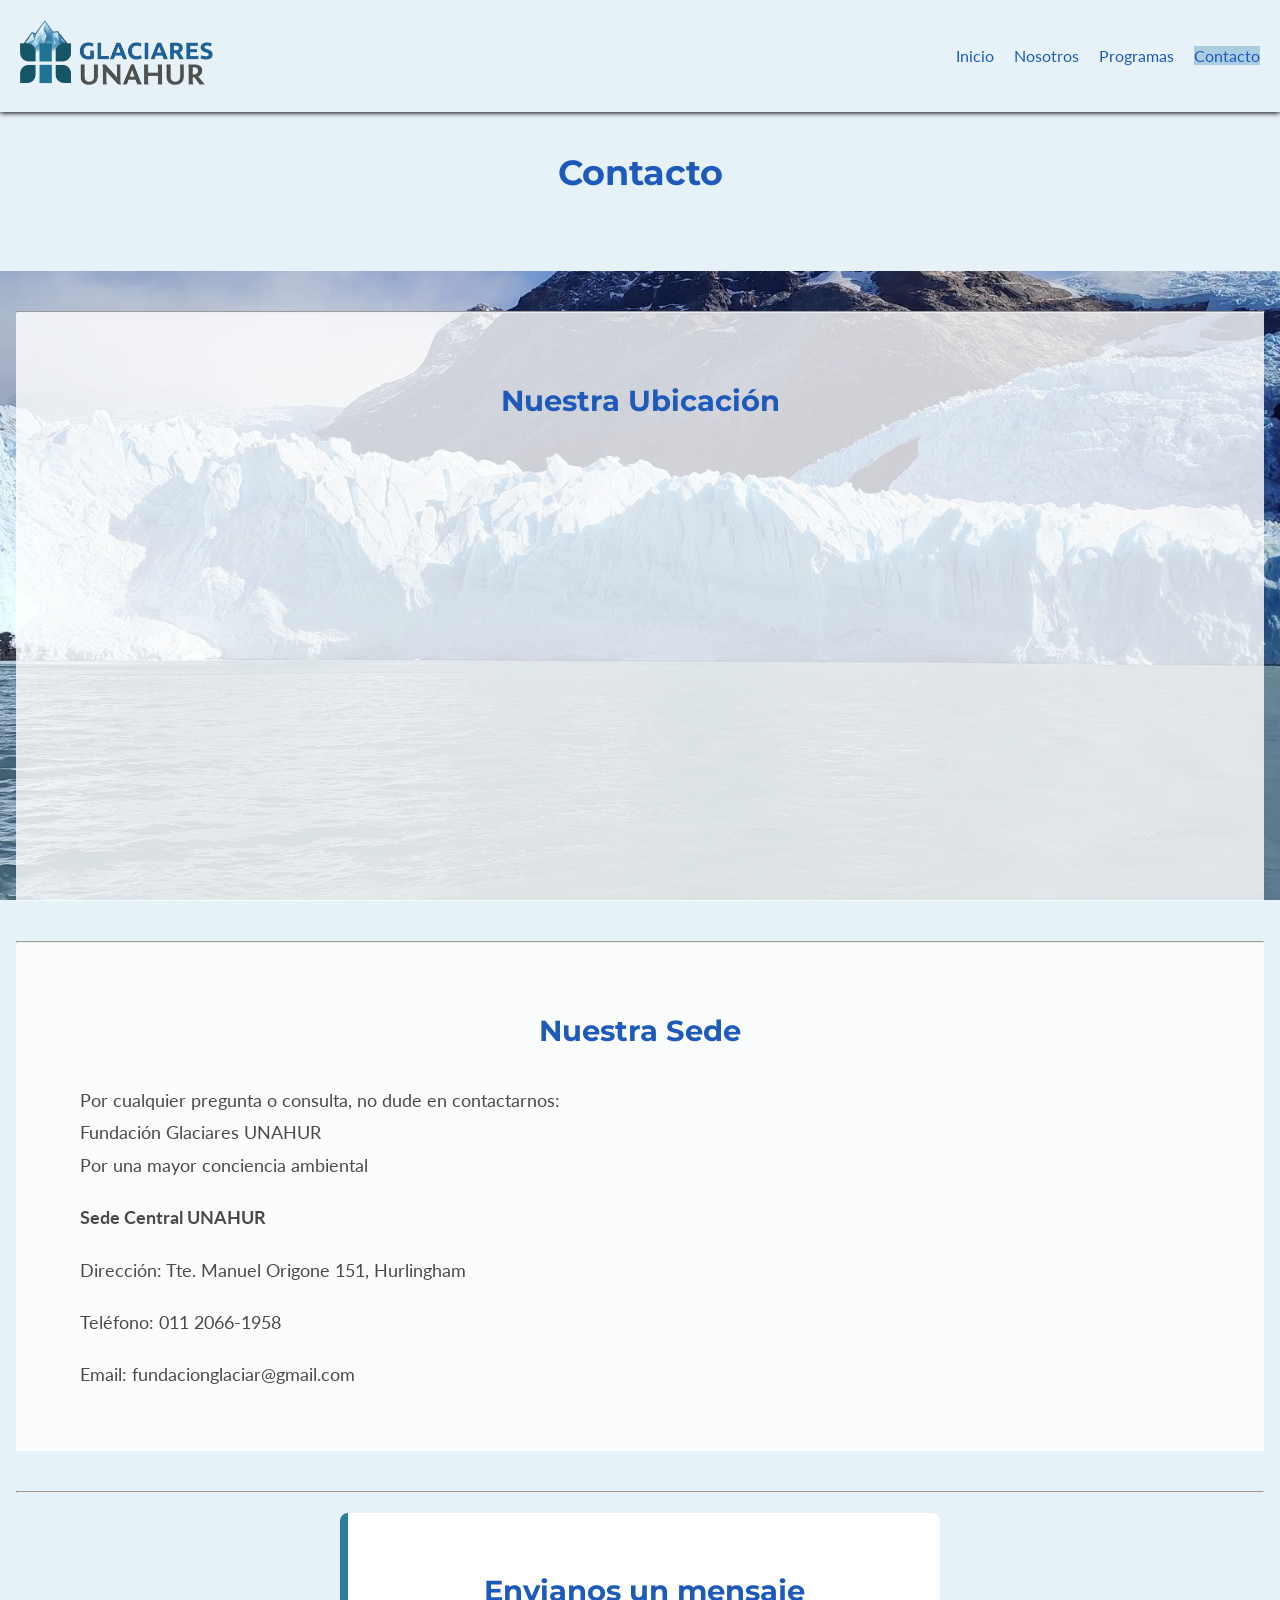
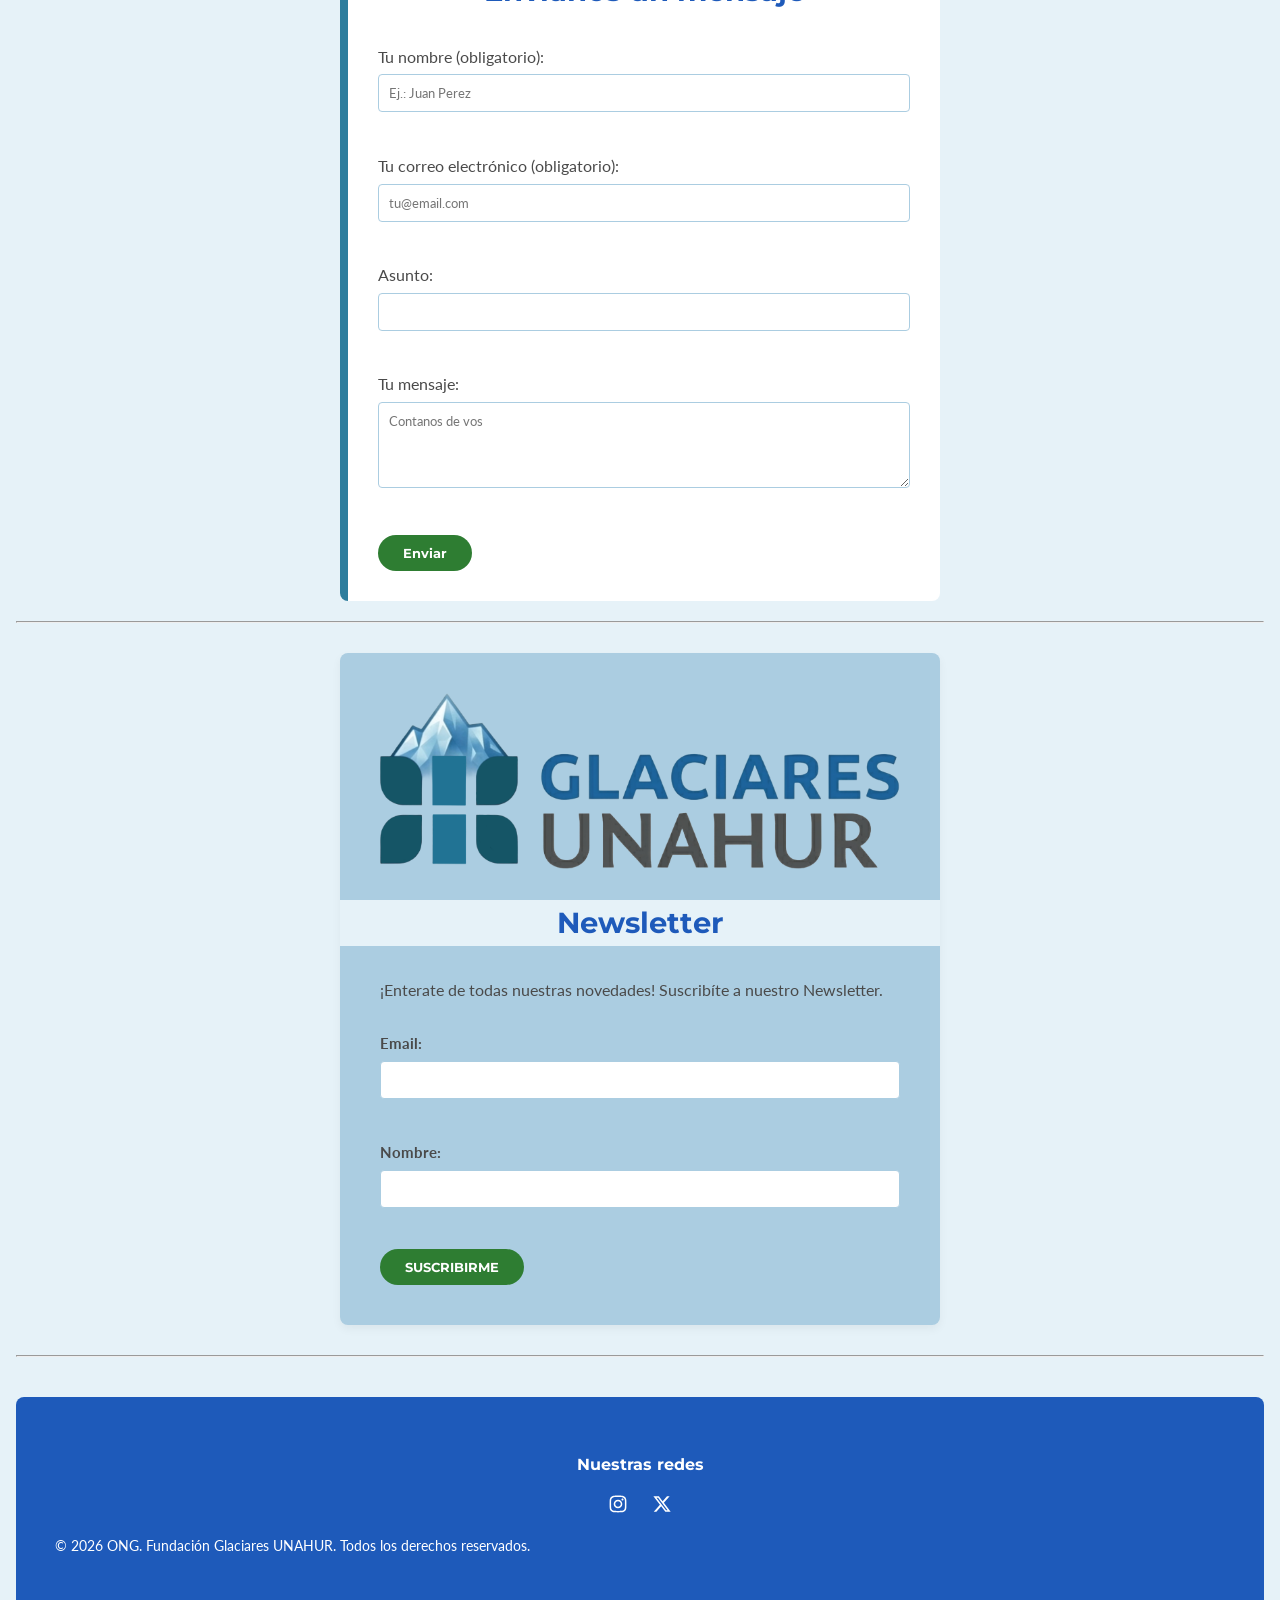
==== commit 24bfd4eb: "feat: agrega el logo del sitio al formulario newsletter en 'contacto.html'" ====
--- a/contacto.html
+++ b/contacto.html
@@ -81,6 +81,9 @@
         <hr>
 
         <section id="form-newsletter">
+            <figure id="logo-form">
+                <img src="assets/logo/logo-glaciares-unahur-v7.png" alt="">
+            </figure>
             <h2>Newsletter</h2>
             <p>¡Enterate de todas nuestras novedades! Suscribíte a nuestro Newsletter.</p>
             <form action="#" method="post">
--- a/css/styles.css
+++ b/css/styles.css
@@ -61,6 +61,33 @@
 
 /*Estilos para la barra de navegación*/
 
+.cards-container {
+    width: 100%;
+    display: flex;
+}
+
+.card {
+    width: 100%;
+    margin: 20px;
+    border-radius: 6px;
+    background-color: var(--fondo-general);
+    box-shadow: 0px 1px 10px rgba(0, 0, 0, 0.2);
+    cursor: default;
+}
+
+.card img {
+    width: 100%;
+    height: 210px;
+}
+
+.card .card-info {
+    padding: 15px;
+}
+
+.card .card-info a {
+    text-align: right;
+}
+
 header {
     background-color: var(--fondo-general);
     width: 100%;
@@ -129,6 +156,26 @@
     border-radius: 20px;
 }
 
+/*  Estilo Global para todas las Listas Desordenadas  */
+
+ul {
+    
+    list-style: none;
+    padding-left: 0;
+}
+
+main ul li, section ul li {
+    color: var(--encabezado-destacado);  
+    background-image: url(/assets/icons/drop-icon.svg);
+    background-repeat: no-repeat;
+    background-size: 18px 18px; 
+    background-position: left center;
+    padding-left: 30px;  
+    margin-bottom: 15px;
+    line-height: 1.6;
+}
+
+
 /* Estilos diferenciados para headings */
 
 h1, h2, h3{
@@ -155,7 +202,16 @@
     margin-top: 25px;  
     margin-bottom: 15px;
 }
-
+/* Imágenes de gráficos */
+
+figure {
+    width: 100%;
+}
+
+figure img {
+    width: 100%;
+    height: 100%;
+}
 /* Página de contacto: formularios y mapas  */
 
 #mapa {
@@ -313,8 +369,8 @@
 
 .fila-equipo {
     display: flex;
+    flex-wrap: wrap;  
     gap: 30px;          
-    align-items: stretch; 
     margin-top: 40px;
 }
 
@@ -323,29 +379,30 @@
     display: flex;
     flex-wrap: wrap;
     gap: 15px;
-    flex: 0 0 70%;      
+    flex: 1 1 600px;     
 }
 
 .galeria-equipo img {
-
-    flex: 1 1 calc(50% - 10px); 
-    height: 25rem;      
+    flex: 1 1 calc(50% - 15px); 
+    width: 100%;
+    height: auto;       
+    aspect-ratio: 4 / 3;
     object-fit: cover;
     border-radius: 8px;
+    min-width: 250px;
 }
 
 /*aside*/
 
 .cta-sumate {
-    flex: 0 0 calc(30% - 30px);
+    flex: 1 1 300px;    
     background-color: #FFFFFF;
     padding: 25px;
     border-radius: 8px;
     border-top: 5px solid var(--encabezado-destacado);
     box-shadow: 0 4px 10px #0000000D;
     display: flex;
-    flex-direction: column;
-    justify-content: center;
+    flex-direction: column
 }
 
 .cta-contenido h3 {
@@ -522,4 +579,91 @@
     background-color: var(--fondo-secundario); 
     border-radius: 4px;
     margin: 25px 0;
+}
+
+/* Contenedor que alinea las tarjetas (Solo en programas) */
+.contenedor-cards {
+    display: flex;
+    flex-wrap: wrap;       
+    gap: 20px;             
+    justify-content: center; 
+    margin: 30px 0;
+}
+
+.contenedor-cards .card {
+    background-color: #ffffff;
+    border: 1px solid var(--fondo-secundario);
+    border-radius: 8px;    
+    overflow: hidden;      
+    width: 320px;          
+    box-shadow: 0 4px 8px rgba(0, 0, 0, 0.1); 
+    transition: transform 0.2s, box-shadow 0.2s;
+}
+
+.contenedor-cards .card:hover {
+    transform: translateY(-5px); 
+    box-shadow: 0 8px 16px rgba(0, 0, 0, 0.2); 
+}
+
+.contenedor-cards .card .img-tarjeta {
+    width: 100%;
+    height: 200px;         
+    object-fit: cover;     
+    border-radius: 0;      
+}
+
+.contenedor-cards .card-contenido {
+    padding: 20px;
+}
+
+.contenedor-cards .card-contenido h3 {
+    margin-top: 0;
+    color: var(--encabezado-destacado);
+    font-family: 'Montserrat', sans-serif;
+}
+
+.contenedor-cards .card-contenido p {
+    font-size: 0.95rem;
+    line-height: 1.5;
+    margin-bottom: 10px;
+}
+
+ /* ESTILOS PARA EL NEWSLETTER (de contacto.html) */
+
+ #form-newsletter {
+    background-color: var(--fondo-secundario);      
+    padding: 40px;
+    border-radius: 8px;
+    box-shadow: 0 4px 10px rgba(0, 0, 0, 0.05); 
+    max-width: 600px;                
+    margin: 30px auto;
+}
+
+#form-newsletter h2 {
+    background-color: var(--fondo-general);
+    margin-left: -2.5rem;
+    margin-right: -2.5rem;
+}
+
+#form-newsletter label {
+    color: var(--gris-texto);
+    font-weight: bold;
+    font-size: 0.95rem;
+    font-family: 'Lato', sans-serif;
+}
+
+#form-newsletter p {
+    padding-left: 0;                 
+    margin-bottom: 25px;
+    font-size: 1rem;
+}
+
+#form-newsletter input[type="text"],
+#form-newsletter input[type="email"] {
+    width: 100%;
+    padding: 10px;
+    margin-top: 5px;
+    border: 1px solid var(--fondo-secundario);
+    border-radius: 4px;
+    font-family: 'Lato', sans-serif;
 }
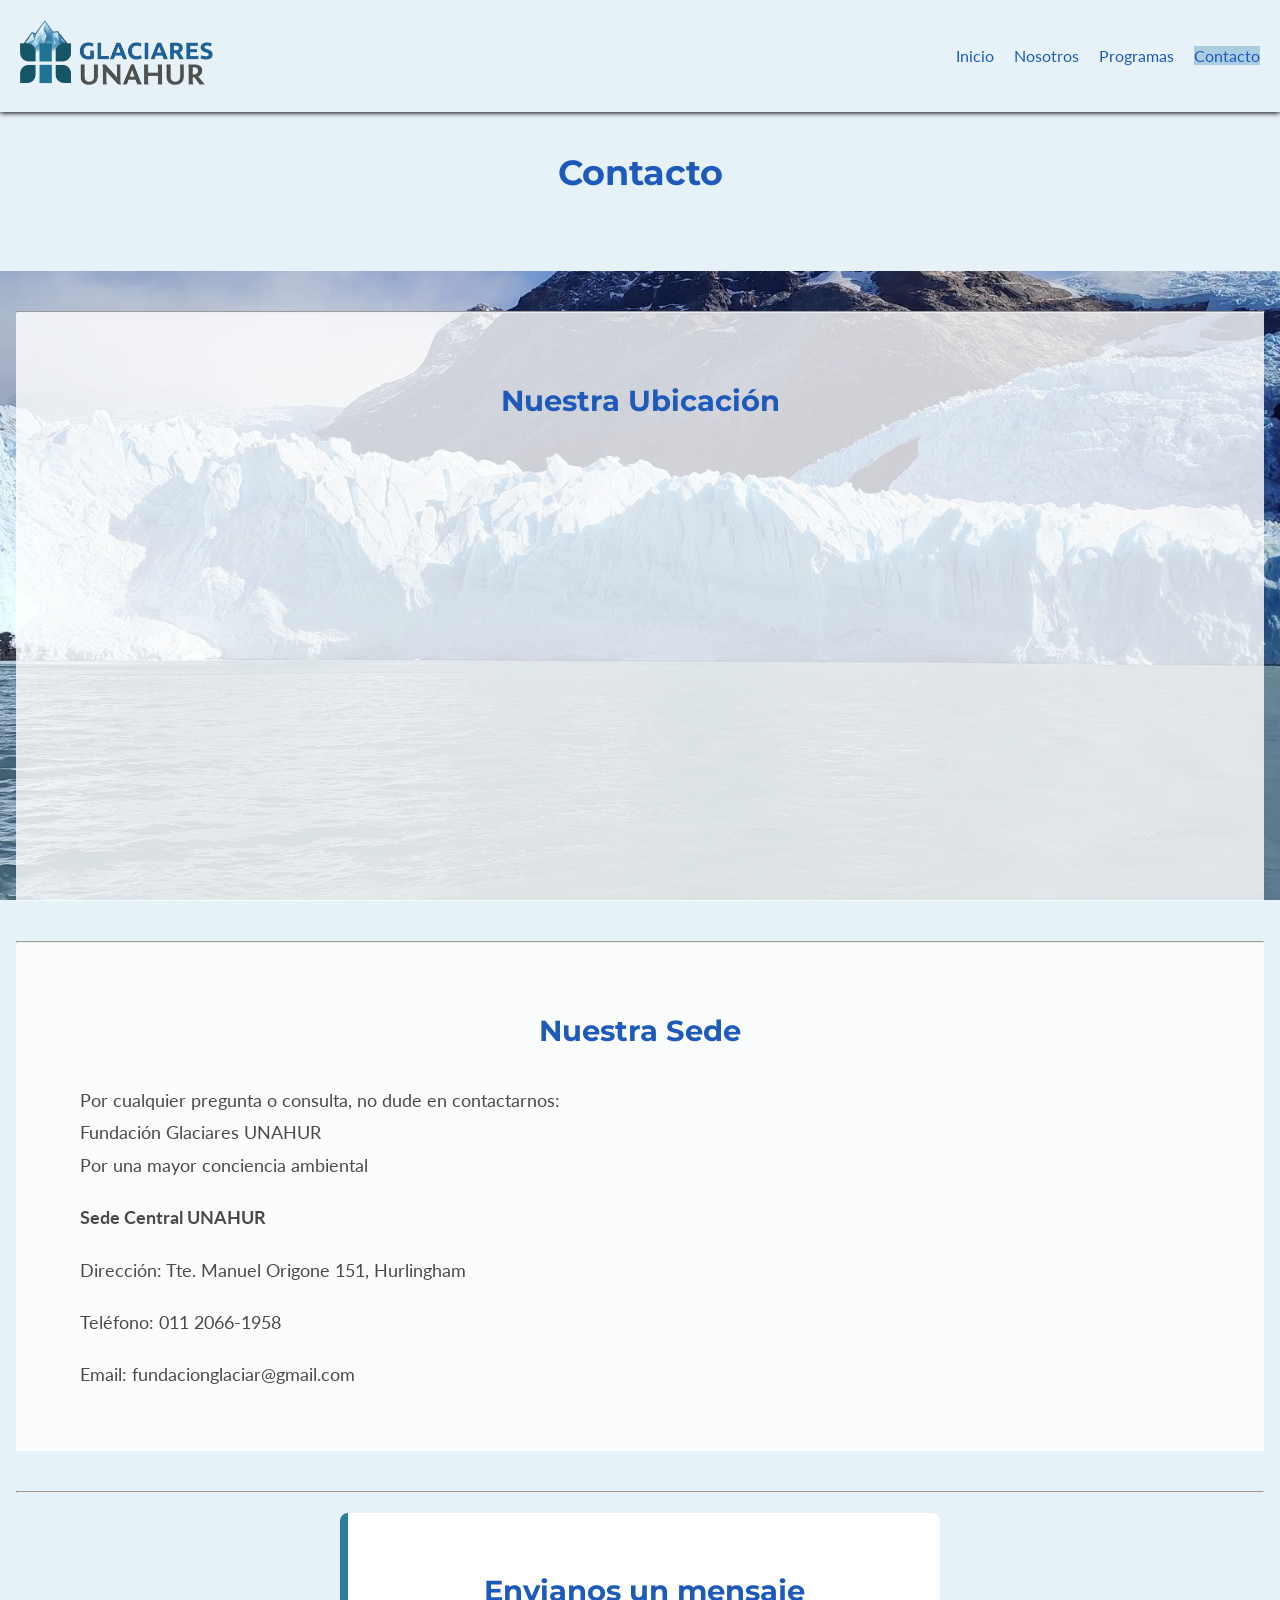
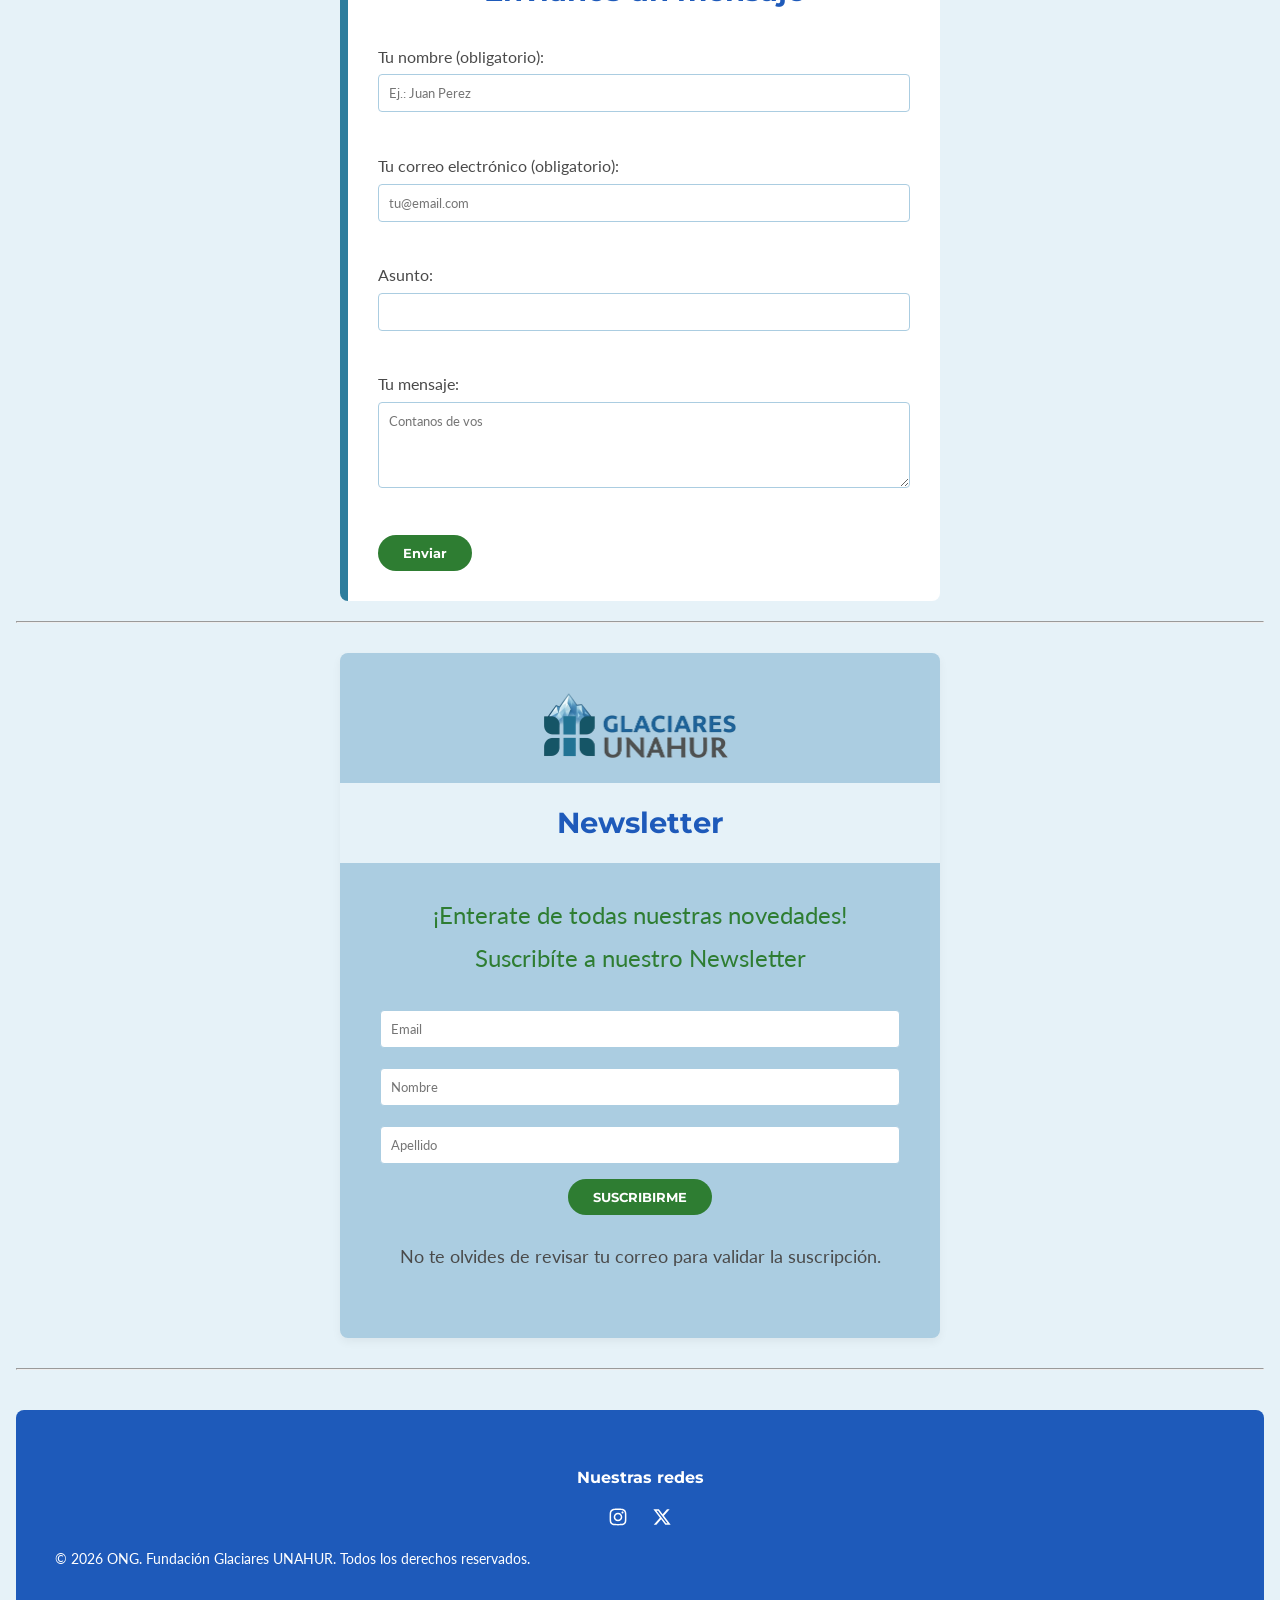
==== commit 8f11e38b: "style: agrega un id al primer párrafo del formulario newsletter en 'contacto.html' y lo modifica en " ====
--- a/contacto.html
+++ b/contacto.html
@@ -85,16 +85,18 @@
                 <img src="assets/logo/logo-glaciares-unahur-v7.png" alt="">
             </figure>
             <h2>Newsletter</h2>
-            <p>¡Enterate de todas nuestras novedades! Suscribíte a nuestro Newsletter.</p>
+            <p id="newsletter-primer-parrafo"">¡Enterate de todas nuestras novedades! <br> Suscribíte a nuestro Newsletter</p>
             <form action="#" method="post">
-                <label for="news-email">Email:</label> <br>
-                <input type="email" id="news-email" name="news-email" required> <br><br>
+                <input type="email" id="news-email" name="news-email" placeholder="Email" required> <br>
                 
-                <label for="news-nombre">Nombre:</label> <br>
-                <input type="text" id="news-nombre" name="news-nombre"> <br><br>
+                <input type="text" id="news-nombre" name="news-nombre" placeholder="Nombre"> <br>
+
+                <input type="text" id="news-nombre" name="news-nombre" placeholder="Apellido"> <br>
                 
-                <button type="submit">SUSCRIBIRME</button>
-            </form>
+                <button type="submit">SUSCRIBIRME</button>            
+            </form> 
+            <br>
+            <p>No te olvides de revisar tu correo para validar la suscripción.</p>
         </section>
 
         <hr>
--- a/css/styles.css
+++ b/css/styles.css
@@ -639,10 +639,22 @@
     margin: 30px auto;
 }
 
+#logo-form {
+    width: 100%;
+    display: flex;
+    justify-content: center;
+}
+
+#logo-form img {
+    width: 192.5px;
+    height: 65px;
+}
+
 #form-newsletter h2 {
     background-color: var(--fondo-general);
     margin-left: -2.5rem;
     margin-right: -2.5rem;
+    line-height: 5rem;
 }
 
 #form-newsletter label {
@@ -655,7 +667,12 @@
 #form-newsletter p {
     padding-left: 0;                 
     margin-bottom: 25px;
-    font-size: 1rem;
+    text-align: center;
+}
+
+#newsletter-primer-parrafo {
+    color: var(--verde-call-to-action);
+    font-size: 1.5rem;
 }
 
 #form-newsletter input[type="text"],
@@ -666,4 +683,8 @@
     border: 1px solid var(--fondo-secundario);
     border-radius: 4px;
     font-family: 'Lato', sans-serif;
+}
+
+#form-newsletter form {
+    text-align: center;
 }
